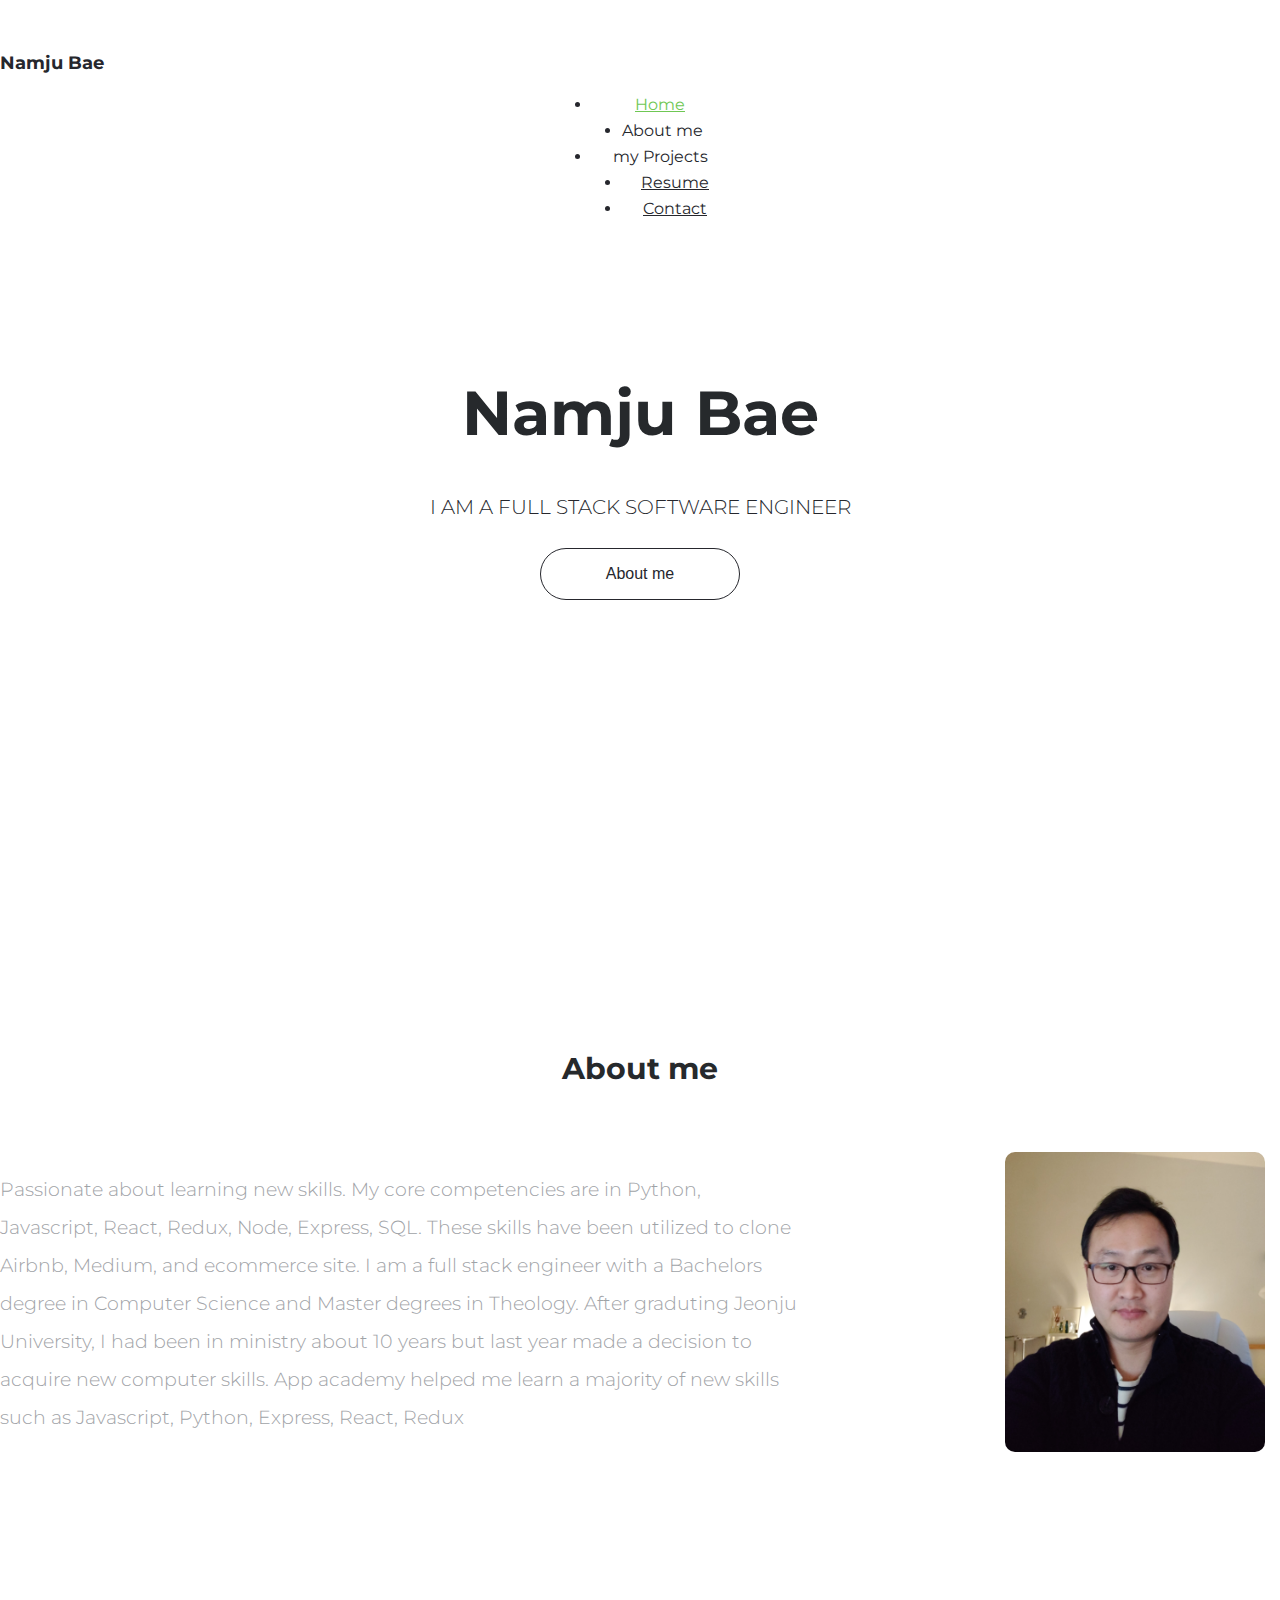
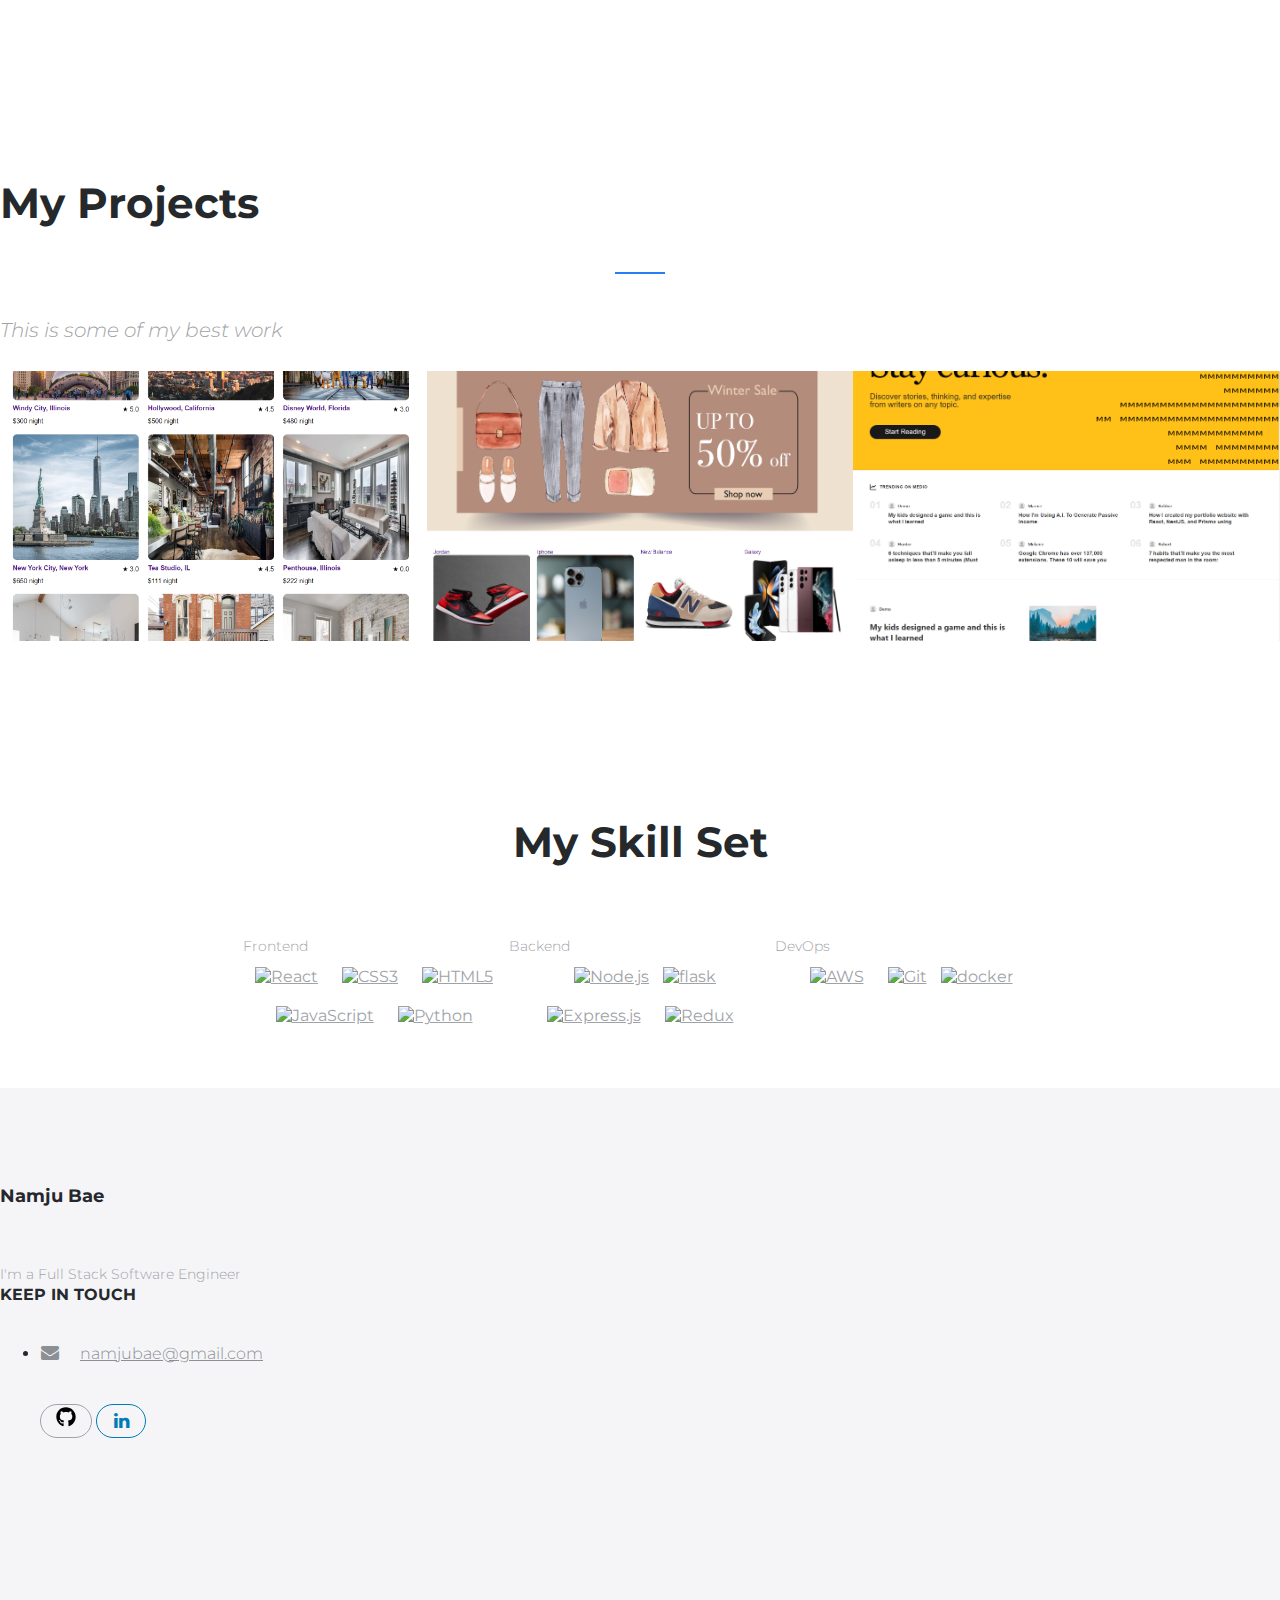
==== index.html @ 3ca014bb "saving" ====
<!DOCTYPE html>
<html lang="en">

<head>

    <!-- Basic Page Needs
    ================================================== -->
    <meta http-equiv="Content-Type" content="text/html; charset=utf-8">
    <meta http-equiv="X-UA-Compatible" content="IE=edge">

    <title>Namju Bae</title>

    <meta name="description" content="">
    <meta name="author" content="">
    <meta name="keywords" content="">

    <!-- Mobile Specific Metas
    ================================================== -->
    <meta name="viewport" content="width=device-width, minimum-scale=1.0, maximum-scale=1.0">
    <meta name="apple-mobile-web-app-capable" content="yes">

    <!-- Fonts -->
    <link href="https://fonts.googleapis.com/css?family=Montserrat:300,300i,400,600,700" rel="stylesheet">
    <link rel="stylesheet" href="http://cdnjs.cloudflare.com/ajax/libs/font-awesome/4.4.0/css/font-awesome.min.css">

    <!-- Favicon
    ================================================== -->
    <link rel="apple-touch-icon" sizes="180x180" href="assets/img/apple-touch-icon.png">
    <link rel="icon" type="image/png" sizes="16x16" href="assets/img/favicon.png">

    <!-- Stylesheets
    ================================================== -->
    <!-- Bootstrap core CSS -->
    <link href="assets/css/bootstrap.min.css" rel="stylesheet">

    <!-- Custom styles for this template -->
    <link href="assets/css/style.css" rel="stylesheet">
    <link href="assets/css/responsive.css" rel="stylesheet">

    <!-- HTML5 shim and Respond.js IE8 support of HTML5 elements and media queries -->
    <!--[if lt IE 9]>
    <script src="https://oss.maxcdn.com/libs/html5shiv/3.7.0/html5shiv.js"></script>
    <script src="https://oss.maxcdn.com/libs/respond.js/1.4.2/respond.min.js"></script>
    <![endif]-->

</head>

<body>

    <header id="masthead" class="site-header">
        <nav id="primary-navigation" class="site-navigation">
            <div class="container" id="homeTop">

                <div class="navbar-header">

                    <a class="site-title"><span>Namju Bae</span></a>

                </div><!-- /.navbar-header -->

                <div class="collapse navbar-collapse" id="agency-navbar-collapse">

                    <ul class="nav navbar-nav navbar-right" id="navbar">

                        <li class="active"><a href="index.html" data-toggle="dropdown">Home</a></li>


                        <li id="aboutMeTop"><a onclick="scrollFunction1()">About me</li>
                        <li > <a onclick="scrollFunction3()">my Projects</a></li>
                        <li><a target="_blank" href="assets/Namju Bae(Resume).pdf">Resume</a></li>
                        <li><a href="contact.html">Contact</a></li>
                    </ul>

                    </li>


                    </ul>

                </div>

            </div>
        </nav><!-- /.site-navigation -->
    </header><!-- /#mastheaed -->

    <div id="hero" class="hero overlay">
        <div class="hero-content">
            <div class="hero-text">
                <h1>Namju Bae</h1>
                <p>I AM A FULL STACK SOFTWARE ENGINEER</p>
                <button href="#" class="btn btn-border" onclick="scrollFunction1()">About me</button>
            </div><!-- /.hero-text -->
        </div><!-- /.hero-content -->
    </div><!-- /.hero -->

    <main id="main" class="site-main">

        <section class="site-section section-features">
            <div class="container" id="aboutMe">
                <div class="row">
                    <div  class="aboutMe">
                        <h2 align="center">About me</h2>
                    </div>
                    <div id="aboutMeWriting">
                        <p id="aboutMeIntro">Passionate about learning new skills. My core competencies are in Python, Javascript, React,
                            Redux, Node, Express, SQL. These skills have been utilized to clone Airbnb, Medium, and
                            ecommerce site.
                            I am a full stack engineer with a Bachelors degree in Computer Science and Master degrees in
                            Theology. After graduting Jeonju University, I had been in ministry about 10 years but last
                            year made a decision to acquire new computer skills. App academy helped me learn a majority
                            of new skills such as Javascript, Python, Express, React, Redux</p>

                        <img id="profileImg" src="assets/img/profile.jpg">
                    </div>
                    <div>
                    </div>
                    <!-- <div class="col-sm-7 hidden-xs">
                        <img src="assets/img/ipad-pro.png" alt="">
                    </div> -->
                </div>
            </div>
        </section>




        <section class="site-section section-portfolio">
            <div class="container" id="myProjects">
                <div class="text-center">
                    <h2 class="heading-separator latest">My Projects</h2>
                    <p class="subheading-text">This is some of my best work</p>
                </div>
                <div class="row" id="projectImg">
                    <div class="col-lg-3 col-md-4 col-xs-6">
                        <div class="portfolio-item">
                            <img src="assets/img/airbnb(main).png" class="img-res" alt="">
                            <h4 class="portfolio-item-title">Airbnb</h4>
                            <a href="portfolio-item.html"><i class="fa fa-arrow-right" aria-hidden="true"></i></a>
                        </div>
                    </div>
                    <div class="col-lg-3 col-md-4 col-xs-6">
                        <div class="portfolio-item">
                            <img src="assets/img/bae(main).png" class="img-res" alt="">
                            <h4 class="portfolio-item-title">Ecommerce</h4>
                            <a href="portfolio-item2.html"><i class="fa fa-arrow-right" aria-hidden="true"></i></a>
                        </div>
                    </div>
                    <div class="col-lg-3 col-md-4 col-xs-6">
                        <div class="portfolio-item">
                            <img src="assets/img/MEDIO.png" class="img-res" alt="">
                            <h4 class="portfolio-item-title">Medium</h4>
                            <a href="portfolio-item3.html"><i class="fa fa-arrow-right" aria-hidden="true"></i></a>
                        </div>
                    </div>

                </div>
            </div>
        </section>

        <section>
            <h2 align="center"> My Skill Set </h2>

            <table align="center" id="table">
                <tr>
                    <td valign="top" width="33%">



                        <p> Frontend </p>
                        <div align="center">
                            <a href="https://reactjs.org/" target="_blank"><img style="margin: 10px"
                                    src="https://profilinator.rishav.dev/skills-assets/react-original-wordmark.svg"
                                    alt="React" height="50" /></a>
                            <a href="https://www.w3schools.com/css/" target="_blank"><img style="margin: 10px"
                                    src="https://profilinator.rishav.dev/skills-assets/css3-original-wordmark.svg"
                                    alt="CSS3" height="50" /></a>
                            <a href="https://en.wikipedia.org/wiki/HTML5" target="_blank"><img style="margin: 10px"
                                    src="https://profilinator.rishav.dev/skills-assets/html5-original-wordmark.svg"
                                    alt="HTML5" height="50" /></a>
                            <a href="https://www.javascript.com/" target="_blank"><img style="margin: 10px"
                                    src="https://profilinator.rishav.dev/skills-assets/javascript-original.svg"
                                    alt="JavaScript" height="50" /></a>
                            <a href="https://www.python.org/" target="_blank"><img style="margin: 10px"
                                    src="https://profilinator.rishav.dev/skills-assets/python-original.svg" alt="Python"
                                    height="50" /></a>
                        </div>

                    </td>
                    <td valign="top" width="33%">



                        <p> Backend </p>
                        <div align="center">
                            <a href="https://nodejs.org/" target="_blank"><img style="margin: 10px"
                                    src="https://profilinator.rishav.dev/skills-assets/nodejs-original-wordmark.svg"
                                    alt="Node.js" height="50" /></a>
                            <a href="https://flask.palletsprojects.com/" target="_blank" rel="noreferrer"> <img
                                    src="https://www.vectorlogo.zone/logos/pocoo_flask/pocoo_flask-icon.svg" alt="flask"
                                    width="40" height="40" /> </a>
                            <a href="https://expressjs.com/" target="_blank"><img style="margin: 10px"
                                    src="https://profilinator.rishav.dev/skills-assets/express-original-wordmark.svg"
                                    alt="Express.js" height="50" /></a>
                            <a href="https://redux.js.org/" target="_blank"><img style="margin: 10px"
                                    src="https://profilinator.rishav.dev/skills-assets/redux-original.svg" alt="Redux"
                                    height="50" /></a>
                        </div>

                    </td>
                    <td valign="top" width="33%">



                        <p> DevOps </p>
                        <div align="center">
                            <a href="https://aws.amazon.com/" target="_blank"><img style="margin: 10px"
                                    src="https://profilinator.rishav.dev/skills-assets/amazonwebservices-original-wordmark.svg"
                                    alt="AWS" height="50" /></a>
                            <a href="https://github.com/" target="_blank"><img style="margin: 10px"
                                    src="https://profilinator.rishav.dev/skills-assets/git-scm-icon.svg" alt="Git"
                                    height="50" /></a>
                            <a href="https://www.docker.com/" target="_blank" rel="noreferrer"> <img
                                    src="https://raw.githubusercontent.com/devicons/devicon/master/icons/docker/docker-original-wordmark.svg"
                                    alt="docker" width="40" height="40" /> </a>
                        </div>

                    </td>
                </tr>
            </table>

        </section>

        <!-- <section class="site-section section-newsletter text-center">
            <div class="container">
                <h2>Subscribe our newsletters</h2>
                <form class="form-group newsletter-group">
                    <input type="email" class="form-control" placeholder="Your e-mail" required>
                    <button class="btn btn-green" type="button">Subscribe</button>
                </form>
            </div>
        </section> -->

    </main><!-- /#main -->

    <footer id="colophon" class="site-footer">
        <div class="container">
            <div class="row">
                <div class="col-md-3 col-sm-4 col-xs-6">
                    <a class="site-title"><span>Namju Bae</span></a>
                    <p>I'm a Full Stack Software Engineer</p>
                    <!-- <p>We measure our success by the results we drive for our clients.</p> -->
                </div>
                <div class="col-lg-offset-4 col-md-3 col-sm-4 col-md-offset-2 col-sm-offset-0 col-xs-6 ">
                    <h3>Keep in touch</h3>
                    <ul class="list-unstyled contact-links">
                        <li><i class="fa fa-envelope" aria-hidden="true"></i><a
                                href="mailto:namjubae@gmail.com">namjubae@gmail.com</a></li>
                        <div class="social-links">

                            <a class="github" href="#"><img class="github" src="assets/img/github.svg"></a>
                            <a target="_blank" class="linkedin-bg" href="www.linkedin.com/in/namju-bae"><i
                                    class="fa fa-linkedin"></i></a>
                        </div>
                        <!-- <li><i class="fa fa-phone" aria-hidden="true"></i><a href="tel:+37400800000">+374 (00) 80 00 00 </a></li>
                        <li><i class="fa fa-fax" aria-hidden="true"></i><a href="+37400900000">+374 (00) 90 00 00</a></li>
                        <li><i class="fa fa-map-marker" aria-hidden="true"></i><p>20 Leo, Armenia</p></li> -->
                    </ul>
                </div>
                <!-- <div class="clearfix visible-xs"></div>
                <div class="col-lg-2 col-md-3 col-sm-4 col-xs-6">
                    <h3>Featured links</h3>
                    <ul class="list-unstyled">
                        <li class="active"><a href="index.html">Home</a></li>
                        <li><a href="blog.html">Blog</a></li>
                        <li><a href="portfolio.html">Porfolio</a></li>
                        <li><a href="contact.html">Contact</a></li>
                    </ul>
                </div> -->
            </div>
        </div>
    </footer><!-- /#footer -->


    <!-- Bootstrap core JavaScript
    ================================================== -->
    <!-- Placed at the end of the document so the pages load faster -->
    <script src="https://ajax.googleapis.com/ajax/libs/jquery/3.1.1/jquery.min.js"></script>
    <script src="assets/js/bootstrap.min.js"></script>
    <script src="assets/js/bootstrap-select.min.js"></script>
    <script src="assets/js/jquery.slicknav.min.js"></script>
    <script src="assets/js/jquery.countTo.min.js"></script>
    <script src="assets/js/jquery.shuffle.min.js"></script>
    <script src="assets/js/script.js"></script>
    <script>
        function scrollFunction1() {
            let e = document.getElementById("aboutMe");
            e.scrollIntoView({
                block: 'start',
                behavior: 'smooth',
                inline: 'start'
            });
        }
        function scrollFunction2() {
            let e = document.getElementById("homeTop");
            // This ends the block to the window 
            // bottom and also aligns the view to the center 
            e.scrollIntoView({
                block: 'start',
                behavior: 'smooth',
                inline: 'start'
            });
        }

        function scrollFunction3() {
            let e = document.getElementById("myProjects");
            e.scrollIntoView({
                block: 'start',
                behavior: 'smooth',
                inline: 'start'
            });
        }
    </script>
    <script>
        window.onscroll = function () { myFunction() };

        // Get the navbar
        var navbar = document.getElementById("navbar");

        // Get the offset position of the navbar
        var sticky = navbar.offsetTop;

        // Add the sticky class to the navbar when you reach its scroll position. Remove "sticky" when you leave the scroll position
        function myFunction() {
            if (window.pageYOffset >= sticky) {
                navbar.classList.add("sticky")
            } else {
                navbar.classList.remove("sticky");
            }
        }    
    </script>
</body>

</html>
---- assets/css/style.css ----
/*
 * Theme Name: 
 * Theme URI: 
 * Author: Milan Savov, Nikola Kostov
 * Author URI/Mail: milan.savov@gmail.com, nikolakostov1991@gmail.com
 * Version: 1.0
 * */

 /* TABLE OF CONTENT 
*
* - CUSTOM RESETS
    - Buttons
    - Forms
* - LAYOUT
* - HEADER 
    - Site Logo
    - Navigation
* - HERO (BANNER)
* - HOMEPAGE SECTIONS
    - Features 
    - Services
    - Map Feature 
    - Portfolio
    - Newsletter 
* - FOOTER
* - PAGES
    - PORTFOLIO
    - PORTFOLIO ITEM
    - BLOG
    - BLOG POST
    - CONTACT
*
*/


/* CUSTOM RESETS
================================================== */
a {
    transition: all 0.25s ease-in-out;
    -moz-transition: all 0.25s ease-in-out;
    -webkit-transition: all 0.25s ease-in-out;
    -o-transition: all 0.25s ease-in-out;
    -ms-transition: all 0.25s ease-in-out;
    cursor: pointer;
    color: #9fa3a7;
}

a:focus,
a:hover {
    color: #6fc754;
    outline: 0 none;
    text-decoration: none;
}

p {
    margin-bottom: 0;
    font-size: 14px;
    font-weight: 300;
    color: #9fa3a7;
    line-height: 22px;
}

h1 {
    font-size: 62px;
}

h2 {
    font-size: 42px;
}

h1,h2,h3,h4,h5 {
    color: #26292c;
}

p + p {
    margin-top: 40px;
}

/* Buttons */
.btn {
    line-height: 50px;
    min-width: 200px;
    font-size: 16px;
    font-weight: 300;
    border: 0;
    border-radius: 50px;
    color: #26272d;
    background-color: #fff;
    padding: 0;
    transition: color 0.25s ease-in-out, background-color 0.25s ease-in-out;
    -moz-transition: color 0.25s ease-in-out, background-color 0.25s ease-in-out;
    -webkit-transition: color 0.25s ease-in-out, background-color 0.25s ease-in-out;
    -o-transition: color 0.25s ease-in-out, background-color 0.25s ease-in-out;
    -ms-transition: color 0.25s ease-in-out, background-color 0.25s ease-in-out;
}

.btn-border {
    border: 1px solid #26272d;
}

.btn-fill {
    background-color: #267df4;
    color: #fff;
}

.btn-gray {
    background-color: #f5f5f8;
    color: #26272d;
}

.btn-green {
    background-color: #6fc754;
    color: #fff;  
}

.btn:hover,
button.btn:hover,
.btn:focus,
button.btn:focus {
    background-color: #26272d;
    color: #fff;
}

.btn-gray:hover,
.btn-gray:focus {
    background-color: #6fc754;
    color: #fff;    
}

/* 
 * Forms 
 */
/* Input fields */
.form-group {
    position: relative;
    margin: 0 auto;
    width: 100%;
}

.form-control {
    border-radius: 25px;
    height: 50px;
    padding: 15px 20px;
    border-color: #f5f5f8;
}

.form-control + .form-control {
    margin-top: 10px;
}

.form-control:focus {
    background-color: #f5f5f8;
    border-color: #f5f5f8;
    box-shadow: none;
    outline: none;
}

.form-group .btn {
    position: absolute;
    top: 5px;
    right: 5px;
    line-height: 40px;
    min-width: 60px;
    font-size: 16px;
    border-radius: 25px;
}

.form-control-comment {
    height: 100px;
    resize: none;
}

.search-form .form-group .form-control {
    padding-right: 80px;
}

/* ELEMENTS
================================================== */
/* Checkbox fields */
input[type=checkbox],
input[type=radio] {
    position: absolute;
    visibility: hidden;
    height: auto;
    margin-top: 0;
}

.checkbox {
    margin: 0;
} 

.checkbox + .checkbox,
.radio-btn + .radio-btn {
    margin-top: 15px;
}

.checkbox [type="checkbox"]:not(:checked) + label,
.checkbox [type="checkbox"]:checked + label {
    position: relative;
    padding-left: 30px;
    cursor: pointer;
}

.checkbox [type="checkbox"]:not(:checked) + label:before,
.checkbox [type="checkbox"]:checked + label:before {
    content: '';
    position: absolute;
    left:0; 
    width: 20px; 
    height: 20px;
    background-color: #fff;
    border: 1px solid #f5f5f8;
    border-radius: 3px;
    box-shadow: none;
    transition: border-color .2s;
    -webkit-transition: border-color .2s;
    -ms-transition: border-color .2s;
    -o-transition: border-color .2s;
    -ms-transition: border-color .2s;
}

.checkbox [type="checkbox"]:not(:checked) + label:after,
.checkbox [type="checkbox"]:checked + label:after {
    content: '\f00c';
    font-family: 'FontAwesome';
    position: absolute;
    top: 50%;
    left: 0;
    text-align: center;
    font-size: 15px;
    height: 20px;
    width: 20px;
    border-radius: 3px;
    color: #fff;
    background-color: #6fc754;
    transform: translateY(-50%);
    -webkit-transform: translateY(-50%);
    -ms-transform: translateY(-50%);
    -o-transform: translateY(-50%);
    -ms-transform: translateY(-50%);
      transition: opacity .2s;
    -webkit-transition: opacity .2s;
    -ms-transition: opacity .2s;
    -o-transition: opacity .2s;
    -ms-transition: opacity .2s;
}

.checkbox [type="checkbox"]:not(:checked) + label:after {
    opacity: 0;
}

.checkbox [type="checkbox"]:checked + label:after {
    opacity: 1;
}

.checkbox [type="checkbox"]:disabled:not(:checked) + label:before,
.checkbox [type="checkbox"]:disabled:checked + label:before {
    box-shadow: none;
    border-color: #bbb;
    background-color: #ddd;
}

.checkbox [type="checkbox"]:disabled:checked + label:after {
    color: #999;
}
.checkbox [type="checkbox"]:disabled + label {
    color: #aaa;
}

.checkbox [type="checkbox"]:checked:focus + label:before,
.checkbox [type="checkbox"]:not(:checked):focus + label:before {
    border: 1px dotted #6fc754;
}

.checkbox [type="checkbox"]:not(:checked) + label:hover:before,
.checkbox [type="checkbox"]:checked + label:hover:before {
    border: 1px solid #6fc754;
}

/* Radiobutton fields */
.radio-btn label {
    font-weight: 400;
}

.radio-btn [type="radio"]:not(:checked) + label,
.radio-btn [type="radio"]:checked + label {
    position: relative;
    padding-left: 30px;
    cursor: pointer;
    margin-bottom: 0;
}

.radio-btn [type="radio"]:not(:checked) + label:before,
.radio-btn [type="radio"]:checked + label:before {
    content: '';
    position: absolute;
    left:0; 
    top: 50%;
    width: 20px;
    height: 20px;
    background-color: #fff;
    border: 1px solid #f5f5f8;
    border-radius: 50px;
    box-shadow: none;
    transform: translateY(-50%);
    -webkit-transform: translateY(-50%);
    -ms-transform: translateY(-50%);
    -o-transform: translateY(-50%);
    -ms-transform: translateY(-50%);
    transition: border-color .2s;
    -webkit-transition: border-color .2s;
    -ms-transition: border-color .2s;
    -o-transition: border-color .2s;
    -ms-transition: border-color .2s;
}

.radio-btn [type="radio"]:not(:checked) + label:after,
.radio-btn [type="radio"]:checked + label:after {
    content: '';
    position: absolute;
    width: 12px;
    height: 12px;
    top: 50%;
    left: 4px;
    background-color: #6fc754;
    border-radius: 50px;
    transform: translateY(-50%);
    -webkit-transform: translateY(-50%);
    -ms-transform: translateY(-50%);
    -o-transform: translateY(-50%);
    -ms-transform: translateY(-50%);
    transition: opacity .2s;
    -webkit-transition: opacity .2s;
    -ms-transition: opacity .2s;
    -o-transition: opacity .2s;
    -ms-transition: opacity .2s;
}

.radio-btn [type="radio"]:not(:checked) + label:after {
    opacity: 0;
}
.radio-btn [type="radio"]:checked + label:after {
    opacity: 1;
}

.radio-btn [type="radio"]:disabled:not(:checked) + label:before,
.radio-btn [type="radio"]:disabled:checked + label:before {
    box-shadow: none;
    border-color: #bbb;
    background-color: #ddd;
}

.radio-btn [type="radio"]:disabled:checked + label:after {
    color: #999;
}

.radio-btn [type="radio"]:disabled + label {
    color: #aaa;
}

.radio-btn [type="radio"]:checked:focus + label:before,
.radio-btn [type="radio"]:not(:checked):focus + label:before {
    border: 1px dotted #6fc754;
}

.radio-btn [type="radio"]:checked + label:hover:before,
.radio-btn [type="radio"]:not(:checked) + label:hover:before {
    border: 1px solid #6fc754;
}

/* Selectpicker */
select {
    position: absolute !important;
    bottom: 0;
    left: 50%;
    display: block !important;
    width: .5px !important;
    height: 100% !important;
    padding: 0 !important;
    opacity: 0 !important;
    border: none;
}

.bootstrap-select .btn {
    border: 1px solid #26272d;
    border-radius: 10px;
}

.bootstrap-select span.pull-left {
    padding-left: 10px;
}

.bootstrap-select.btn-group .dropdown-menu.inner {
    position: static; *
    float: none;
    border: 0;
    padding: 0;
    margin: 0;
    border-radius: 0;
    -webkit-box-shadow: none;
    box-shadow: none;
}

.bootstrap-select.open .dropdown-menu {
    display: block;
    border: 1px solid #26272d; 
    border-radius: 10px;
}

.bootstrap-select.btn-group .dropdown-menu {
    padding: 5px 0;
    min-width: 100%;
    overflow: hidden;
    -webkit-box-sizing: border-box;
    -moz-box-sizing: border-box;
    box-sizing: border-box;
    z-index: 9999;
}

.bootstrap-select .dropdown-menu {
    display: none;
    visibility: visible;
    opacity: 1;
    padding: 0;
}

.bootstrap-select .bs-caret {
    float: right;
    padding-right: 10px;
}

.bootstrap-select .bs-caret .caret {
    border-top: 6px dashed;
    border-top: 6px solid\9;
    border-right: 6px solid transparent;
    border-left: 6px solid transparent;   
}

.bootstrap-select .selected {
    color: #6fc754;
}

.bootstrap-select .check-mark {
    display: none;
}

/*  Tabs  */
.tab-style {
    border-bottom: none;
}

.tab-style + .tab-content {
    padding: 15px;
    border: 1px solid #26272d;
    border-bottom-left-radius: 10px;
    border-bottom-right-radius: 10px;
    border-top-right-radius: 10px;
}

.nav-tabs.tab-style > li.active > a,
.nav-tabs.tab-style > li > a:hover {
    border: 1px solid #6fc754;
    background-color: #6fc754;
    color: #fff;
}

.nav-tabs.tab-style > li > a {
    position: relative;
    color: #26272d;
    margin-right: 0;
    border: 1px solid #26272d;
    border-top-left-radius: 10px;
    border-top-right-radius: 10px;
}

.nav-tabs.tab-style > li + li {
    margin-left: 10px;
}

/* Accordion */
.accordion.panel-group {
    margin-bottom: 0;
}

.accordion.panel-group .panel + .panel {
    margin-top: 0;
}

.accordion .panel {
    border: 0;
    box-shadow: none;
    border: 1px solid #26272d;
    border-bottom: 0;
    border-radius: 0;
}

.accordion .panel:first-child,
.accordion .panel:first-child .panel-heading a {
    border-top-right-radius:10px;
    border-top-left-radius:10px;
}

.accordion .panel:last-child {
    border-bottom-right-radius:10px;
    border-bottom-left-radius:10px;
    border-bottom: 1px solid #26272d;
}

.accordion .panel:last-child .panel-heading a.collapsed {
    border-bottom-right-radius:10px;
    border-bottom-left-radius:10px;
}

.accordion .collapsed {
    height: auto;
}

.accordion .panel-heading {
    background-color: transparent;
    padding: 0;
}

.accordion .panel-heading a {
    display: inline-block;
    position: relative;
    width: 100%;
    padding: 10px 40px 10px 15px;
}

.accordion .panel-heading a.collapsed {
    background-color: transparent;
    color: #26272d;
}

.accordion .panel-heading a.collapsed:hover,
.accordion.accordion-gray .panel-heading a.collapsed:hover,
.accordion .panel-heading a {
    background-color: #6fc754;   
    color: #fff; 
}

.accordion .panel-heading a.collapsed::after {
    content: "\f107";
}

.accordion .panel-heading a::after {
    font-family: "FontAwesome";
    content: "\f106";
    position: absolute;
    top: 50%;
    right: 15px;
    transform: translateY(-50%);
    -moz-transform: translateY(-50%);
    -o-transform: translateY(-50%);
    -ms-transform: translateY(-50%);
    -webkit-transform: translateY(-50%);
}

.panel-group .panel-heading+.panel-collapse>.list-group, 
.panel-group .panel-heading+.panel-collapse>.panel-body {
    border: none;
}

/* Pagination */
.pagination {
  margin: 0;
  vertical-align: middle;
}

.pagination > li > a {
  border: none;
  color: #292a2c;
  background-color: #f5f5f8;
  padding: 10px 15px;
  border-radius: 10px;
  font-size: 12px;
}

.pagination > li + li > a {
  margin-left: 5px;
}

.pagination > li.active > a,
.pagination > li > a:hover,
.pagination > li.active > a:hover {
  background-color: #6fc754;
  color: #fff;
}

.pagination > li:first-child > a {
  border-top-left-radius: 10px;
  border-bottom-left-radius: 10px;
}

.pagination > li:last-child > a {
  border-top-right-radius: 10px;
  border-bottom-right-radius: 10px;
}

.pagination > li.more > a {
  margin-left: 0;
  padding: 10px 5px;
  pointer-events: none;
  background-color: transparent;
}

.pagination > li.more + li > a {
  margin-left: 0;
}

/* LAYOUT
================================================== */
html, body {
    width: 100%;
    height: 100%;
    margin: 0;
    padding: 0;
    font-family: 'Montserrat', sans-serif;
    color: #26272d;
}

.img-res {
    display: block;
    width: 100vw;
    height: 100vh;
    max-width: 100%;
    max-height: 100%;
    object-fit: cover;
}

/* Background colors */
.gray-bg {
  background-color: #f5f5f8;
}

/* Margin and padding resets */
.mb-10 {margin-bottom: 10px;}
.mt-20 {margin-top: 20px;}
.mt-50 {margin-top: 50px;}

/* HEADER
================================================== */
.site-header {
    position: absolute;
    padding: 50px 0 0;
    background-color: transparent;
    width: 100%;
    z-index: 3;
}

/* Site-logo */
.site-title {
    font-size: 18px;
    line-height: 26px;
    color: #26272d;
}

.site-title:hover {
    color: #26272d;   
}

.site-title span {
    font-weight: 700;
}

.site-title a:hover {
    color: #fff;
}

/* Navigation */
.navbar-collapse {
    text-align: center;
}

.navbar-nav {
    float: none;
    display: inline-block;
}

.navbar-nav > li > a, 
.slicknav_nav > li > a {
    padding: 0;
    font-size: 16px;
    position: relative;
    color: #26272d;
    line-height: 26px;
}

.site-header-white .navbar-nav > li > a,
.site-header-white .site-title {
    color: #fff;
}

.navbar-nav > li > a i {
    margin-left: 5px;
}

.navbar-nav > li + li {
    margin-left: 30px;
}

.nav .open > a, 
.nav .open > a:focus, 
.nav .open > a:hover,
.navbar-nav > li > a:hover,
.navbar-nav > li > a:focus,
.navbar-nav > li.active > a,
.navbar-collapse li a:hover,
.dropdown.open > a, 
.site-header-white .dropdown.open > a,
.dropdown-menu a:hover, 
.dropdown:hover > a, 
.dropdown-menu>li>a:focus,
.dropdown-menu li a:hover,
.slicknav_nav > li.active a,
.slicknav_open .slicknav_arrow,
.slicknav_nav > li a:hover {
    background-color: transparent;
    color: #6fc754;
}

.navbar-toggle {
    border-color: #fff;
    margin: 0 15px 0 0;
    position: relative;
    top: -1px;
}

.navbar-toggle:hover,
.navbar-toggle[aria-expanded=true] {
    background-color: #fff;
    border-color: #000;
    cursor: pointer;
}

.navbar-toggle:hover .icon-bar,
.navbar-toggle[aria-expanded=true] .icon-bar {
    background-color: #000;
}

.navbar-toggle  .icon-bar {
    background-color: #fff;
}

.navbar-nav .dropdown-menu {
    display: block;
    opacity: 0;
    visibility: hidden;
    border-radius: 0;
    min-width: 130px;
    border: 0;
    border-top: 5px solid #6fc754;
    top: 140%;
    transition: all 0.4s;
    -moz-transition: all 0.4s;
    -webkit-transition: all 0.4s;
    -o-transition: all 0.4s;
    -ms-transition: all 0.4s;
}

.navbar-nav li a:hover + .dropdown-menu,
.navbar-nav .dropdown-menu:hover {
    opacity: 1;
    visibility: visible;
    top: 100%;
    transition-delay: 0s;
}

.dropdown-menu li a {
    padding: 5px 15px;
    position: relative;
    left: 0;
}

.dropdown-menu li a:hover {
    left: 15px;
}

/* HERO
================================================== */
.hero { 
    background: url(../img/hero.jpg) no-repeat center / cover; 
    height: 100%;
    width: 100%;
    display: table;
    position: relative;
}

.overlay:before {
  content: '';
  background-color: rgba(255,255,255,0.5);
  height: 100%;
  width: 100%;
  position: absolute;
  top: 0;
  left: 0;
  z-index: 0;
}

.hero-content {
    display: table-cell;
    vertical-align: middle;
    padding-top: 75px;
}

.hero-text {
    max-width: 890px;
    width: 100%;
    margin: 0 auto;
    padding: 0 15px;
    text-align: center;
}

.hero-text h1 {
    position: relative;
    margin: 0;
}

.hero-text p {
    position: relative;
    margin: 45px 0 30px;
    font-size: 20px;
    color: #26272d;
}

.hero-text .btn {
    position: relative;
    background-color: transparent;
}

.hero-text .btn:hover {
    background-color: #26272d;
    color: #fff;
}

.hero .breadcrumb {
    padding-top: 60px;
    margin-bottom: 0;
}

.hero .breadcrumb:before {
    content: '';
    display: block;
    position: absolute;
    left: 50%;
    bottom: 45px;
    height: 12px;
    width: 80px;
    border-top: 5px solid #fff;
    border-bottom: 3px solid #fff;
    transform: translateX(-50%);
    -moz-transform: translateX(-50%);
    -webkit-transform: translateX(-50%);
    -o-transform: translateX(-50%);
    -ms-transform: translateX(-50%);
}

.subpage-hero {
    height: 400px;
}

.subpage-hero.overlay:before {
    background-color: rgba(38,39,45,0.5);
}

.subpage-hero .hero-content,
.subpage-hero .hero-content h1,
.subpage-hero a  {
    color: #fff;
}

.subpage-hero a:hover {
    color: #6fc754;
}

.portfolio-hero {
    background: url(../img/portfolio-hero.jpg) no-repeat center / cover;     
}

.blog-hero {
    background: url(../img/blog-hero.jpg) no-repeat center / cover;     
}

.contact-hero {
    background: url(../img/contact-hero.jpg) no-repeat center / cover;     
}

/* SITEMAIN
================================================== */
/* site-section */
.site-section {
   padding: 100px 0 140px;
}

.subheading-text {
    font-size: 20px;
    font-style: italic;
}

.heading-separator {
    position: relative;
    margin: 0;
    padding-bottom: 70px;
}

.heading-separator:after {
    content: "";
    position: absolute;
    bottom: 25px;
    left: 0;
    right: 0;
    height: 2px;
    width: 50px;
    margin: 0 auto;
    background-color: #267df4;
}

/* Section: Features */
.section-features h2 {
    padding-bottom: 40px;
    font-size: 30px;
}

.section-features img {
    position: absolute;
    right: 15px;
    height: 380px;
}

/* Section: Services */
.section-services .subheading-text {
    margin-bottom: 90px;
}

.section-services .col-md-3:nth-child(n+5) .service {
    margin-top: 60px;
}

.service {
    min-height: 250px;
}

.service-title {
    margin: 35px 0 25px;
    font-size: 13px;
    text-transform: uppercase;
}

.service-info {
    font-size: 13px; 
}

/* Section: Map Feature */
.section-map-feature {
    padding-top: 250px;
    background: #071021 url(../img/map.png) no-repeat top center / cover; 
}

.section-map-feature h2 {
    padding-bottom: 30px;
    margin: 0;
}

.section-map-feature h2,
.section-map-feature p {
    color: #fff;
}

.section-map-feature .btn {
    margin: 80px 0 215px;
}

.counter {
    margin-bottom: 30px;
    font-size: 40px;
    font-weight: 300;
    line-height: 1;
}

.counter-item h3 {
    margin: 0;
    font-size: 16px;
    color: #0960d7;
}

/* Section: Portfolio */
.portfolio-item {
    margin-top: 30px;
}

.portfolio-item {
    height: 270px;
    position: relative;
}

.portfolio-item:before {
    content: "";
    position: absolute;
    left: 0;
    top: 0;
    right: 100%;
    bottom: 0;
    background-color: #f5f5f8;
    transition: right 0.25s ease-in-out;
    -moz-transition: right 0.25s ease-in-out;
    -webkit-transition: right 0.25s ease-in-out;
    -o-transition: right 0.25s ease-in-out;
    -ms-transition: right 0.25s ease-in-out;
}

.portfolio-item:hover:before {
    right: 25%;
}

.portfolio-item-title,
.portfolio-item a {
    position: absolute;
    left: 0px;
    margin: 0;
    font-size: 16px;
    opacity: 0;
}

.portfolio-item-title {
    width: 150px; 
    top: 15px;  
    transition: left 0.25s ease-in-out, opacity 0.25s ease-in-out;
    -moz-transition: left 0.25s ease-in-out, opacity 0.25s ease-in-out;
    -webkit-transition: left 0.25s ease-in-out, opacity 0.25s ease-in-out;
    -o-transition: left 0.25s ease-in-out, opacity 0.25s ease-in-out;
    -ms-transition: left 0.25s ease-in-out, opacity 0.25s ease-in-out;
}

.portfolio-item:hover .portfolio-item-title {
    left: 15px;
    opacity: 1;
}

.portfolio-item a {
    bottom: 15px;
    color: #26272d;
    padding: 5px 12px;
    border: 1px solid #26272d;
    border-radius: 50px;
}

.portfolio-item:hover a {
    left: 55%;
    opacity: 1;
}

.portfolio-item a:hover {
    background-color: #26272d;
    color: #fff;
}

.portfolio-item a i {
    width: 16px;
    text-align: center;
}

/* Section: Newsletter */
.section-newsletter h2 {
    padding-bottom: 30px;
    margin: 0;
}

.newsletter-group {
    max-width: 550px;
}

.newsletter-group .form-control {
    padding-right: 125px;
}

.newsletter-group .btn {
    min-width: 120px;
}

/* FOOTER
================================================== */
.site-footer {
    background-color: #f5f5f8;
    padding-top: 95px;
}

.site-footer .site-title {
    display: inline-block;
    margin-bottom: 40px;
}

.site-footer h3 {
    font-size: 16px;
    text-transform: uppercase;
    margin:0 0 40px;
}

.site-footer > .container {
    padding-bottom: 170px;
}

.site-footer .list-unstyled li + li {
    margin-top: 20px;
}

.contact-links li {
    position: relative;
}

.contact-links li i {
    position: absolute;
    top: 50%;
    width: 20px;
    text-align: center;
    font-size: 18px;
    color: #8c8f94;
    transform: translateY(-50%);
    -moz-transform: translateY(-50%);
    -webkit-transform: translateY(-50%);
    -o-transform: translateY(-50%);
    -ms-transform: translateY(-50%);
}

.contact-links li a,
.contact-links li p {
    margin-left: 40px;
}

.list-unstyled {
    margin-bottom: 0;
}

.list-unstyled li a,
.list-unstyled li p {
    font-size: 16px;
    color: #8c8f94;
    font-weight: 300;
}

.list-unstyled li a:hover,
.list-unstyled li.active a {
    color: #6fc754;
}

/* Copyright */
.copyright {
    padding: 30px 0;
    border-top: 1px solid rgba(38, 41, 44, 0.05);
}

.social-links a {
    line-height: 36px;
    padding: 5px 15px;
    font-size: 18px;
    border: 1px solid;
    border-radius: 50px;
}

.social-links a:hover {
    color: #fff;
}

.social-links a i {
    width: 18px;
    text-align: center;
}

a.twitter-bg {
    color: #55acee;
    border-color: #55acee; 
}

a.twitter-bg:hover {
    background-color: #55acee;
}

a.facebook-bg {
  color: #3b5998;
  border-color: #3b5998;
}
.github{
    width:20px;
    height: 20px;
    border-color:black;
}

a.facebook-bg:hover{
  background-color: #3b5998;
}

a.pinterest {
  color: #dd4b39;
  border-color: #dd4b39;
} 

a.pinterest:hover{
  background-color: #dd4b39;
} 

a.linkedin-bg {
  color: #007bb5;
  border-color: #007bb5;
}

a.linkedin-bg:hover {
  background-color: #007bb5;
}

.copyright .text-right {
    padding: 4px 0;
}

.copyright p {
    font-size: 9px;
    font-weight: 400;
    text-transform: uppercase;
    color: #26272d;
}

.copyright p + p {
    margin-top: 2px;
}

/* PAGES
================================================== */
.subpage-site-section {
    padding: 60px 0;
}

.breadcrumb {
    background-color: transparent;
    position: relative;
}

.breadcrumb .active {
    color: #fff;
}

/* 
 * Portfolio
 */
.portfolio-sorting li:nth-child(-n+3){
    margin-bottom: 5px;
}

.portfolio-sorting li a {
    line-height: 40px;
    min-width: 120px;
    font-size: 16px;
}

.portfolio-sorting li .active {
    background-color: #6fc754;
    color: #fff;  
    box-shadow: none;   
}

#grid {
    margin-top: 25px;
}

#grid .col-md-4 {
    display: none;
}

#loadMore {
    margin-top: 30px;
}

#loadMore.disabled {
    background-color: #eee;
    color: #000;
    opacity: 0.3;
}

/* 
 * Portfolio-item
 */
.project-img {
    height: 400px;
    width:400px;
}

.project-img + .project-img  {
    margin-top: 20px;
}

.project-info h5 {
    font-size: 18px;
    text-transform: uppercase;
    margin: 0;
}

.project-description,
.project-date-category {
    margin: 30px 0 0;
}

.project-date-category p + p {
    margin-top: 10px;
}

.project-date-category p span {
    font-size: 14px;
    text-transform: uppercase; 
    color: #26272d;
    font-weight: 400;
}

.project-info .btn {
    margin-top: 25px;
    line-height: 40px;
    min-width: 120px;
}

.project-info .social-links {
    margin-top: 25px;
}

.section-related-projects {
    padding-top: 0;
}

/* 
 * Blog
 */
.blog-post + .blog-post {
    margin-top: 60px;
}

.blog-post img {
    height: 480px;
}

.post-content,
.post-content .text-right,
.post-meta {
    margin-top: 25px;
}

.blog-post .post-title {
    padding: 0;
    margin: 0;
    font-size: 18px;
    font-weight: 600;
    text-transform: uppercase;
}

.post-content p {
    margin: 25px 0 0;
}

.post-content .post-title a {
    color: #26292c;
}

.post-content a {
    color: #8c8f94;   
}

.post-content .read-more {
    position: relative;
    padding-right: 30px;
    text-transform: uppercase;
}

.post-content .read-more:after {
    content: '';
    display: block;
    background-color: #8c8f94;  
    width: 20px;
    height: 2px;
    position: absolute;
    right: 0;
    top: 8px;
    transition: background-color 0.25s ease-in-out;
    -moz-transition: background-color 0.25s ease-in-out;
    -webkit-transition: background-color 0.25s ease-in-out;
    -o-transition: background-color 0.25s ease-in-out;
    -ms-transition: background-color 0.25s ease-in-out;
}

.post-content .read-more:hover:after {
    background-color: #6fc754; 
}

.blog-post a:hover + .post-content .post-title a,
.post-content a:hover {
    color: #6fc754;
}

.post-meta {
    padding: 5px 0;
}

.post-meta span {
    padding: 6px 0;
}

.post-meta span + span {
    margin-left: 40px;
}

.post-meta span a {
    position: relative;
    padding: 6px 0 6px 40px;
}

.post-meta i,
.post-author img {
    position: absolute;
    left: 0;
    top: 0;
}

.post-author img {
    height: 30px;
    width: 30px;
}

.post-meta i {
    font-size: 30px;
}

.post-category i {
    top: 1px;
}

.section-blog .ui-pagination {
    margin-top: 60px;
}

/* 
 * Blog post
 */
/* Post Comments */
.post-comments {
    margin-top: 40px;
}

.post-comments h3,
.respond h3 {
    font-size: 16px;
    margin: 30px 0 15px;
    text-transform: uppercase;
}

.post-comment {
    padding-left: 70px;
    position: relative;
}

.post-comment + .post-comment,
.replied + .post-comment {
    margin-top: 30px;
}

.replied {
    margin: 20px 0 0 70px;
    padding-top: 20px;
    border-top: 1px solid rgba(38,41,44, 0.05)
}

.post-comment img {
    width: 70px;
    height: 70px;
    position: absolute;
    left: 0;
    top: 0;
}

.post-comment-content-details {
    background-color: #f5f5f8;
    padding: 10px 0 10px 20px;
}

.post-comment-content-details p {
    display: inline-block;
    color: #8c8f94;
}

.post-comment-content-details p + p {
    margin: 0 0 0 20px;
}

.post-comment-date i {
    margin-right: 5px;
    line-height: 18px;
}

.comment {
    padding: 15px 0 0 20px;
}

.comment + .comment {
    margin-top: 0px;
}

.comment-reply {
    margin-top: 5px;
}

/* Respond */
.respond .form-control + .btn {
    margin-top: 10px;
}

/* Sidebar */
.sidebar {
    padding-left: 30px;
}

.widget + .widget {
    margin-top: 60px;
}

.widget-title {
    font-size: 18px;
    margin: 0 0 30px;
    text-transform: uppercase;
    letter-spacing: 1px;   
}

.widget .list-unstyled a:hover {
    padding-left: 15px;
}

.widget .list-unstyled li + li {
    margin-top: 20px;
}

.widget-categories li a span {
    float: right;
}

.widget-tags .list-unstyled li + li {
    margin-top: 10px;
    padding-top: 10px;
    border-top: 1px solid rgba(38,41,44,0.05)
}

/* 
 * Contact
 */
/* Section: Contact-us */
.section-contact-us h2 {
    font-size: 18px;
    text-transform: uppercase;
    padding-bottom: 50px;
    letter-spacing: 1px;
}

.section-contact-us .form-group label,
.contact-info h3 {
    margin: 0 0 10px 20px;
    color: #26292c;
    font-size: 16px;
    font-weight: 300; 
}

.section-contact-us textarea {
    height: 130px;
}

.section-contact-us .btn {
    margin-top: 35px;
}

.contact-info {
    padding-left: 30px;
}

.contact-info h3 {
    margin-left: 0;
    color: #8c8f94;
}

.contact-info .list-unstyled li {
    font-size: 14px;
    font-weight: 300;
    color: #8c8f94;
}

.contact-info .list-unstyled + h3,
.contact-info a + h3 {
    margin-top: 30px;
}

.section-contact-us .row + .form-group,
.section-contact-us .form-group + .form-group {
    margin-top: 25px;
}

/* Section: map */
.section-map {
  height: 500px;
  width: 100%
}

.content {
    padding: 16px;
  }

.sticky {
    position: fixed;
    top: 0;
    width: 100%;
}

.sticky + .content {
    padding-top: 60px;
} 

.latest{
    margin-top:100px;
}


#projectImg{
    display: flex;
    align-content: center;
    justify-content: center;
}

.social-links{
    margin-top:40px;
}

#table{
    /* border: 1px solid black; */
    width: 800px;
    margin-bottom: 50px;
    margin-top:50px;
}

#aboutMeWriting{
    width:800px;
    display: flex;
    
}
#aboutMeIntro{
    font-size:19px;
    line-height:2;
}

#profileImg{
    width:260px;
    height: 300px;
    border-radius: 10px;
}

#socialMedia{
    margin-top:20px;
    margin-right:60px;
}
#contactInfo{
    margin-right:40px;
}
#contactEmail{
    margin-bottom: 30px;
}

#aboutMeTop{
    margin-right:25px;
}
.aboutMe{
    margin-top:50px;
}
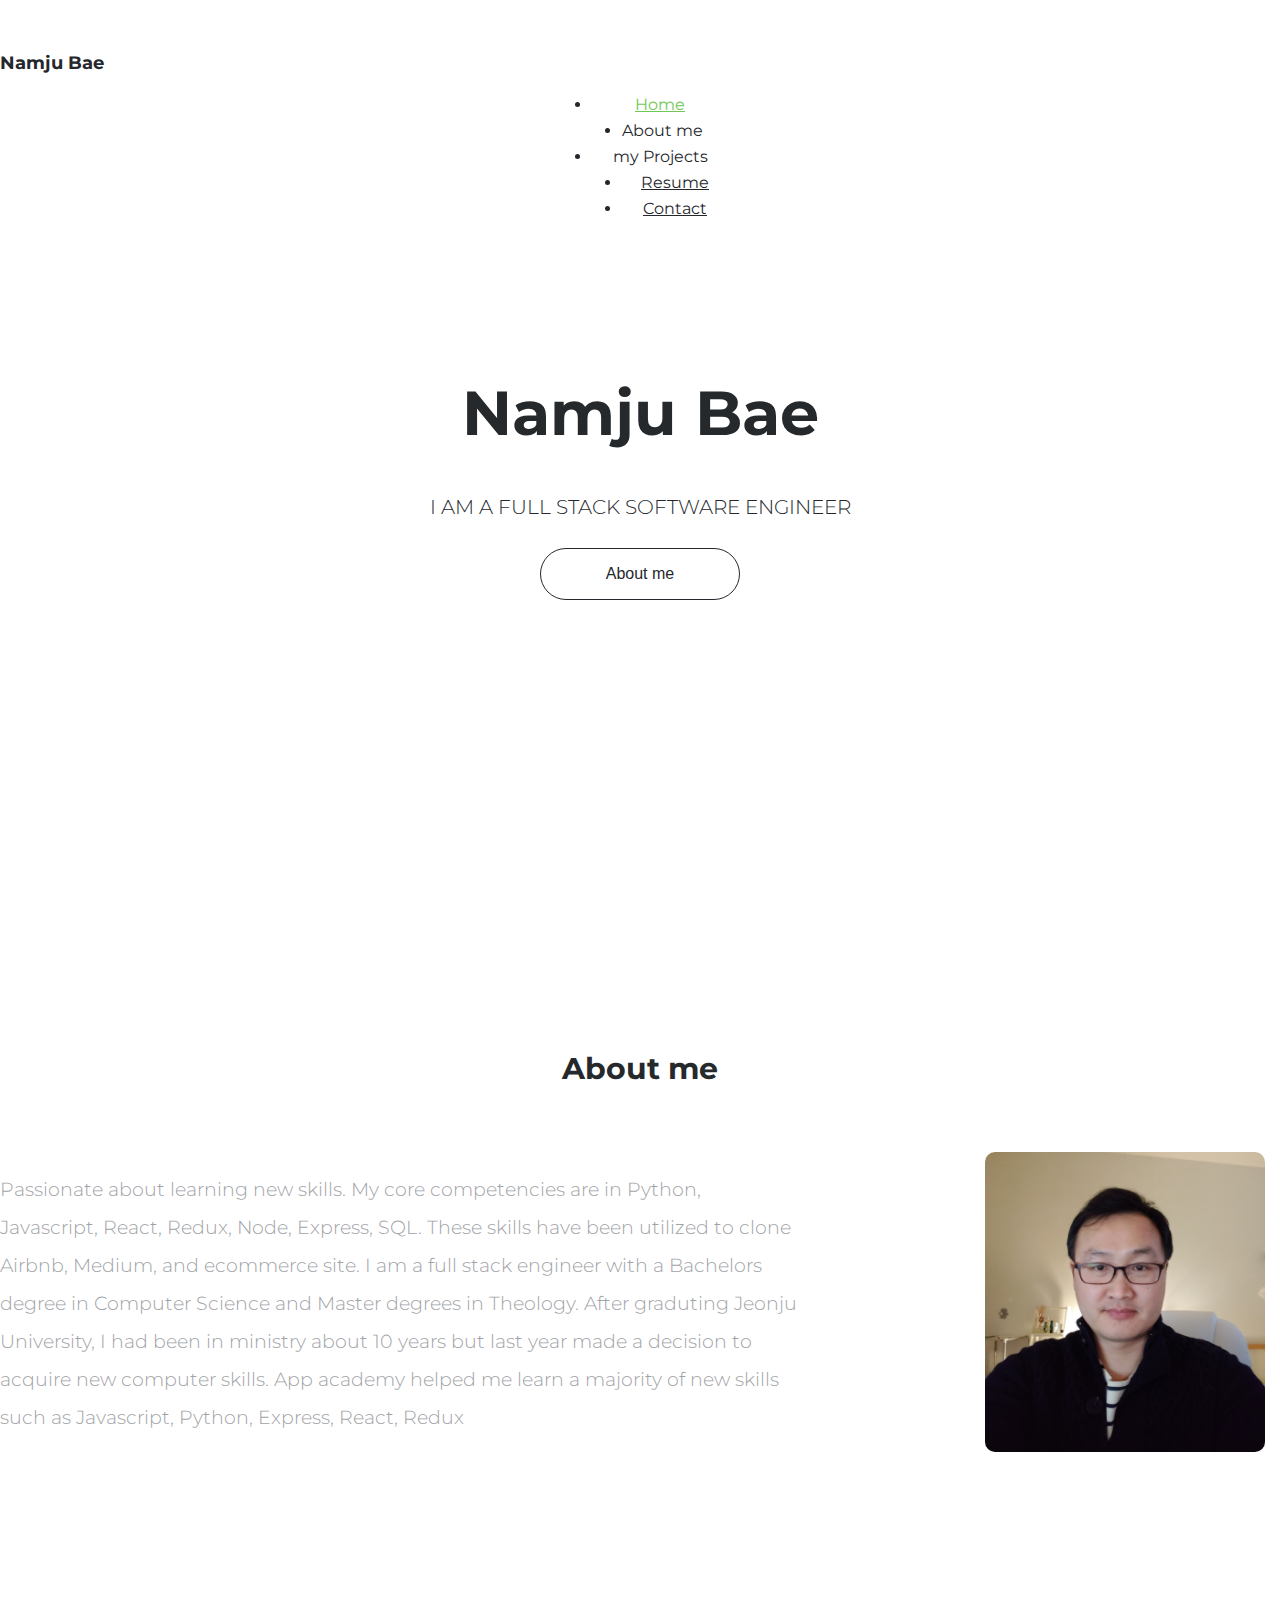
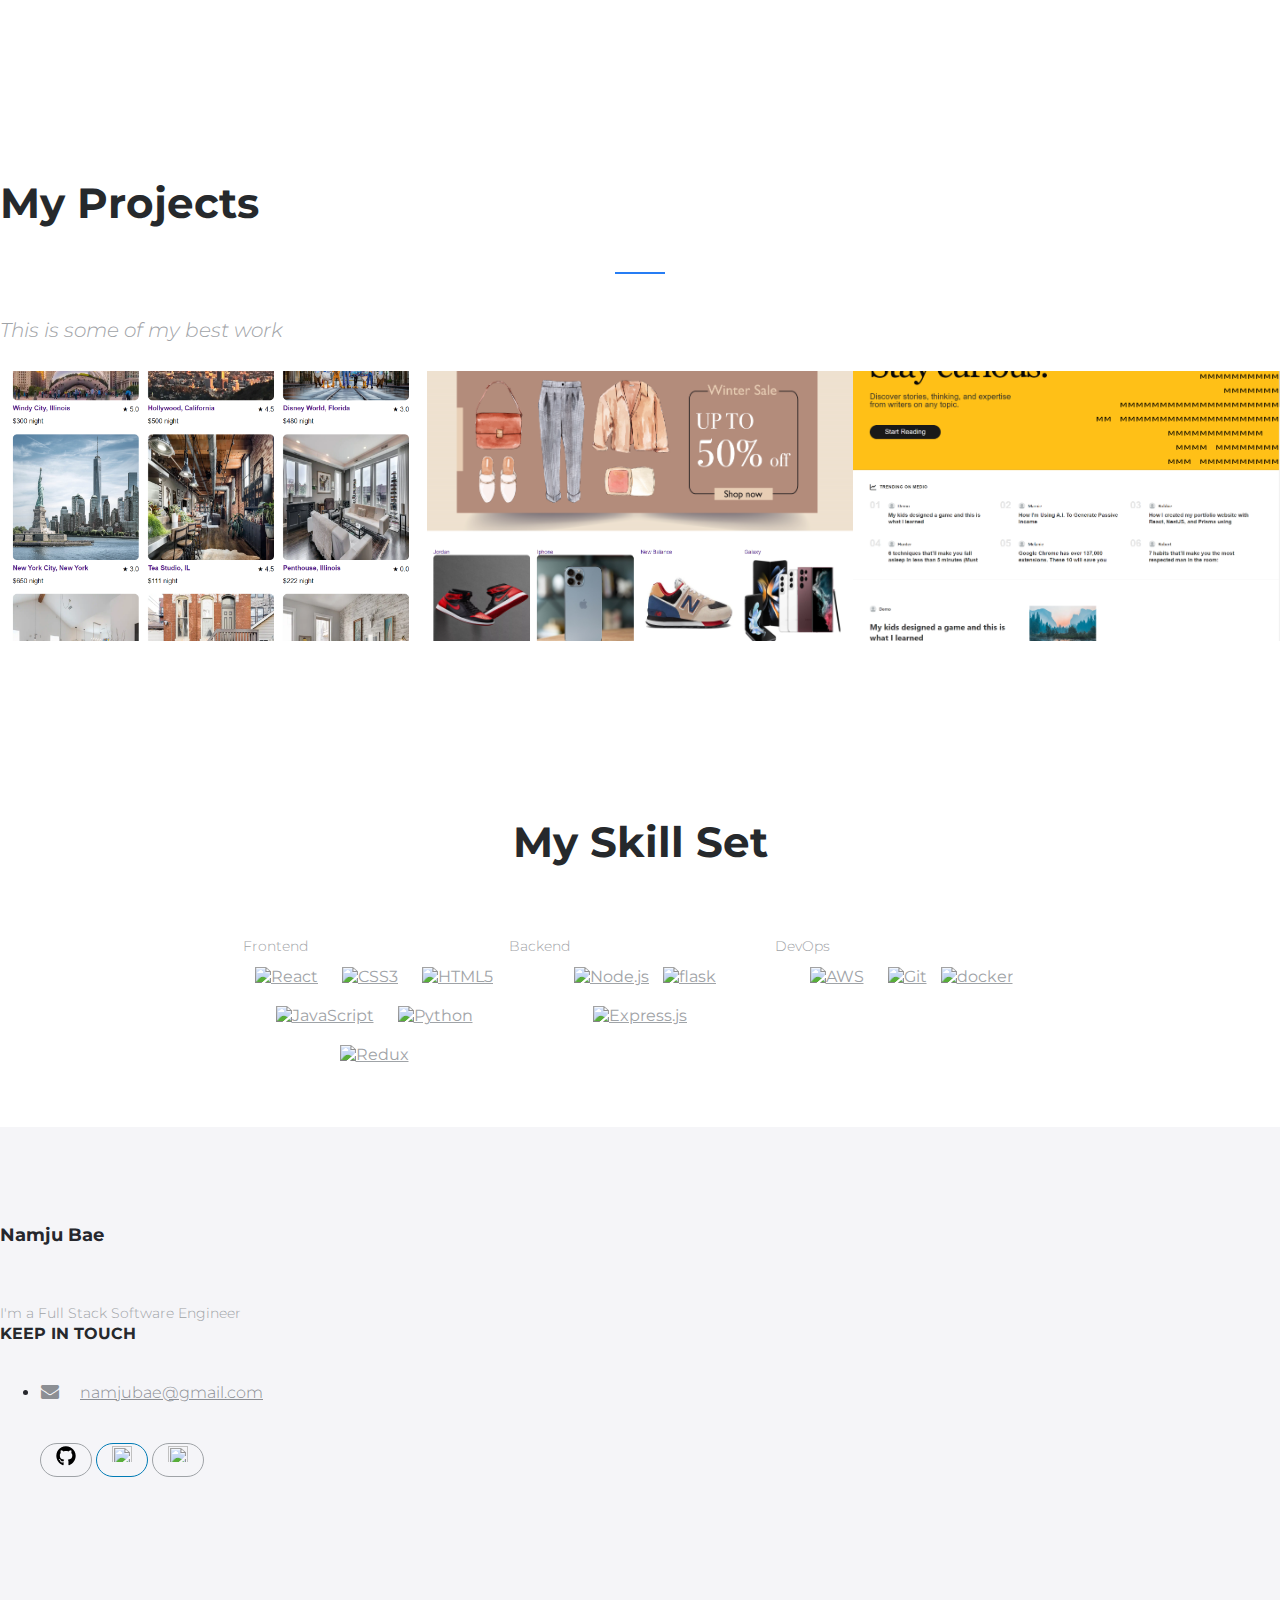
==== commit 1d3d5001: "button" ====
--- a/index.html
+++ b/index.html
@@ -133,21 +133,21 @@
                         <div class="portfolio-item">
                             <img src="assets/img/airbnb(main).png" class="img-res" alt="">
                             <h4 class="portfolio-item-title">Airbnb</h4>
-                            <a href="portfolio-item.html"><i class="fa fa-arrow-right" aria-hidden="true"></i></a>
+                            <a href="portfolio-item.html" id="clickBt">click</a>
                         </div>
                     </div>
                     <div class="col-lg-3 col-md-4 col-xs-6">
                         <div class="portfolio-item">
                             <img src="assets/img/bae(main).png" class="img-res" alt="">
                             <h4 class="portfolio-item-title">Ecommerce</h4>
-                            <a href="portfolio-item2.html"><i class="fa fa-arrow-right" aria-hidden="true"></i></a>
+                            <a href="portfolio-item2.html" id="clickBt">click</a>
                         </div>
                     </div>
                     <div class="col-lg-3 col-md-4 col-xs-6">
                         <div class="portfolio-item">
                             <img src="assets/img/MEDIO.png" class="img-res" alt="">
                             <h4 class="portfolio-item-title">Medium</h4>
-                            <a href="portfolio-item3.html"><i class="fa fa-arrow-right" aria-hidden="true"></i></a>
+                            <a href="portfolio-item3.html"id="clickBt">click</a>
                         </div>
                     </div>
 
@@ -181,6 +181,9 @@
                             <a href="https://www.python.org/" target="_blank"><img style="margin: 10px"
                                     src="https://profilinator.rishav.dev/skills-assets/python-original.svg" alt="Python"
                                     height="50" /></a>
+                            <a href="https://redux.js.org/" target="_blank"><img style="margin: 10px"
+                                        src="https://profilinator.rishav.dev/skills-assets/redux-original.svg" alt="Redux"
+                                        height="50" /></a>
                         </div>
 
                     </td>
@@ -199,9 +202,7 @@
                             <a href="https://expressjs.com/" target="_blank"><img style="margin: 10px"
                                     src="https://profilinator.rishav.dev/skills-assets/express-original-wordmark.svg"
                                     alt="Express.js" height="50" /></a>
-                            <a href="https://redux.js.org/" target="_blank"><img style="margin: 10px"
-                                    src="https://profilinator.rishav.dev/skills-assets/redux-original.svg" alt="Redux"
-                                    height="50" /></a>
+                            
                         </div>
 
                     </td>
@@ -255,9 +256,11 @@
                                 href="mailto:namjubae@gmail.com">namjubae@gmail.com</a></li>
                         <div class="social-links">
 
-                            <a class="github" href="#"><img class="github" src="assets/img/github.svg"></a>
-                            <a target="_blank" class="linkedin-bg" href="www.linkedin.com/in/namju-bae"><i
-                                    class="fa fa-linkedin"></i></a>
+                            <a class="github" target="_blank" href="https://github.com/Nick-Bae"><img class="github" src="assets/img/github.svg"></a>
+                            <a target="_blank" class="linkedin-bg" href="https://www.linkedin.com/in/namju-bae/"><img class="linkedin" src="assets/img/linkedin-in.svg"></a>
+                            <a class="angelist" target="_blank" href="https://angel.co/u/namju-bae"><img class="angellist" src="assets/img/angellist.svg"> </a>
+                                    
+                                    
                         </div>
                         <!-- <li><i class="fa fa-phone" aria-hidden="true"></i><a href="tel:+37400800000">+374 (00) 80 00 00 </a></li>
                         <li><i class="fa fa-fax" aria-hidden="true"></i><a href="+37400900000">+374 (00) 90 00 00</a></li>
@@ -289,6 +292,7 @@
     <script src="assets/js/jquery.countTo.min.js"></script>
     <script src="assets/js/jquery.shuffle.min.js"></script>
     <script src="assets/js/script.js"></script>
+    <script src="https://kit.fontawesome.com/ce46d614bc.js" crossorigin="anonymous"></script>
     <script>
         function scrollFunction1() {
             let e = document.getElementById("aboutMe");
--- a/assets/css/style.css
+++ b/assets/css/style.css
@@ -741,7 +741,11 @@
 .navbar-toggle  .icon-bar {
     background-color: #fff;
 }
-
+#clickBt{
+    position: relative;
+    top:-50px;
+    left:100px;
+}
 .navbar-nav .dropdown-menu {
     display: block;
     opacity: 0;
@@ -1200,8 +1204,24 @@
 a.linkedin-bg {
   color: #007bb5;
   border-color: #007bb5;
-}
-
+  
+}
+.linkedin{
+    width:20px;
+    height: 20px;
+    color: #007bb5;
+}
+.angellist{
+    width:20px;
+    height: 20px;
+}
+
+.linkedinContact{
+    margin-right:10px;
+}
+.github1{
+    margin-right:10px;
+}
 a.linkedin-bg:hover {
   background-color: #007bb5;
 }
@@ -1644,7 +1664,7 @@
 }
 
 #profileImg{
-    width:260px;
+    width:280px;
     height: 300px;
     border-radius: 10px;
 }
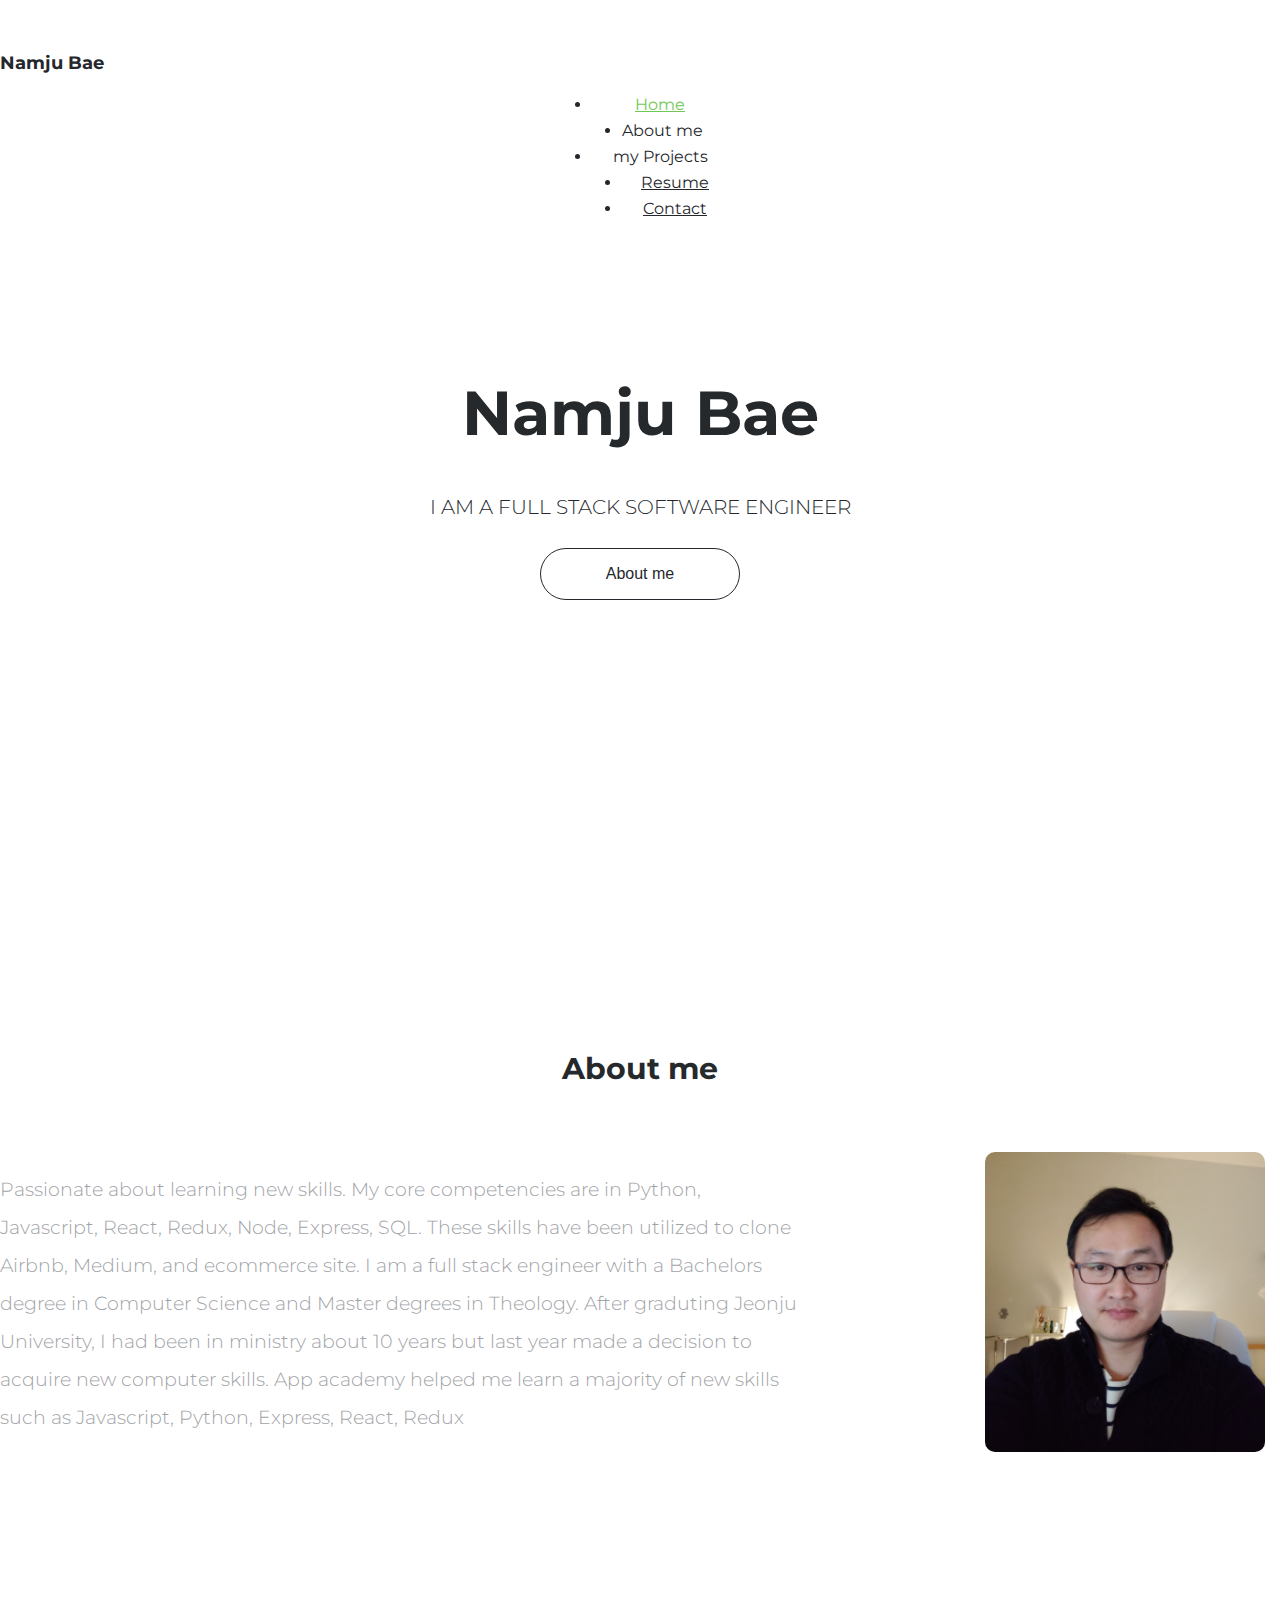
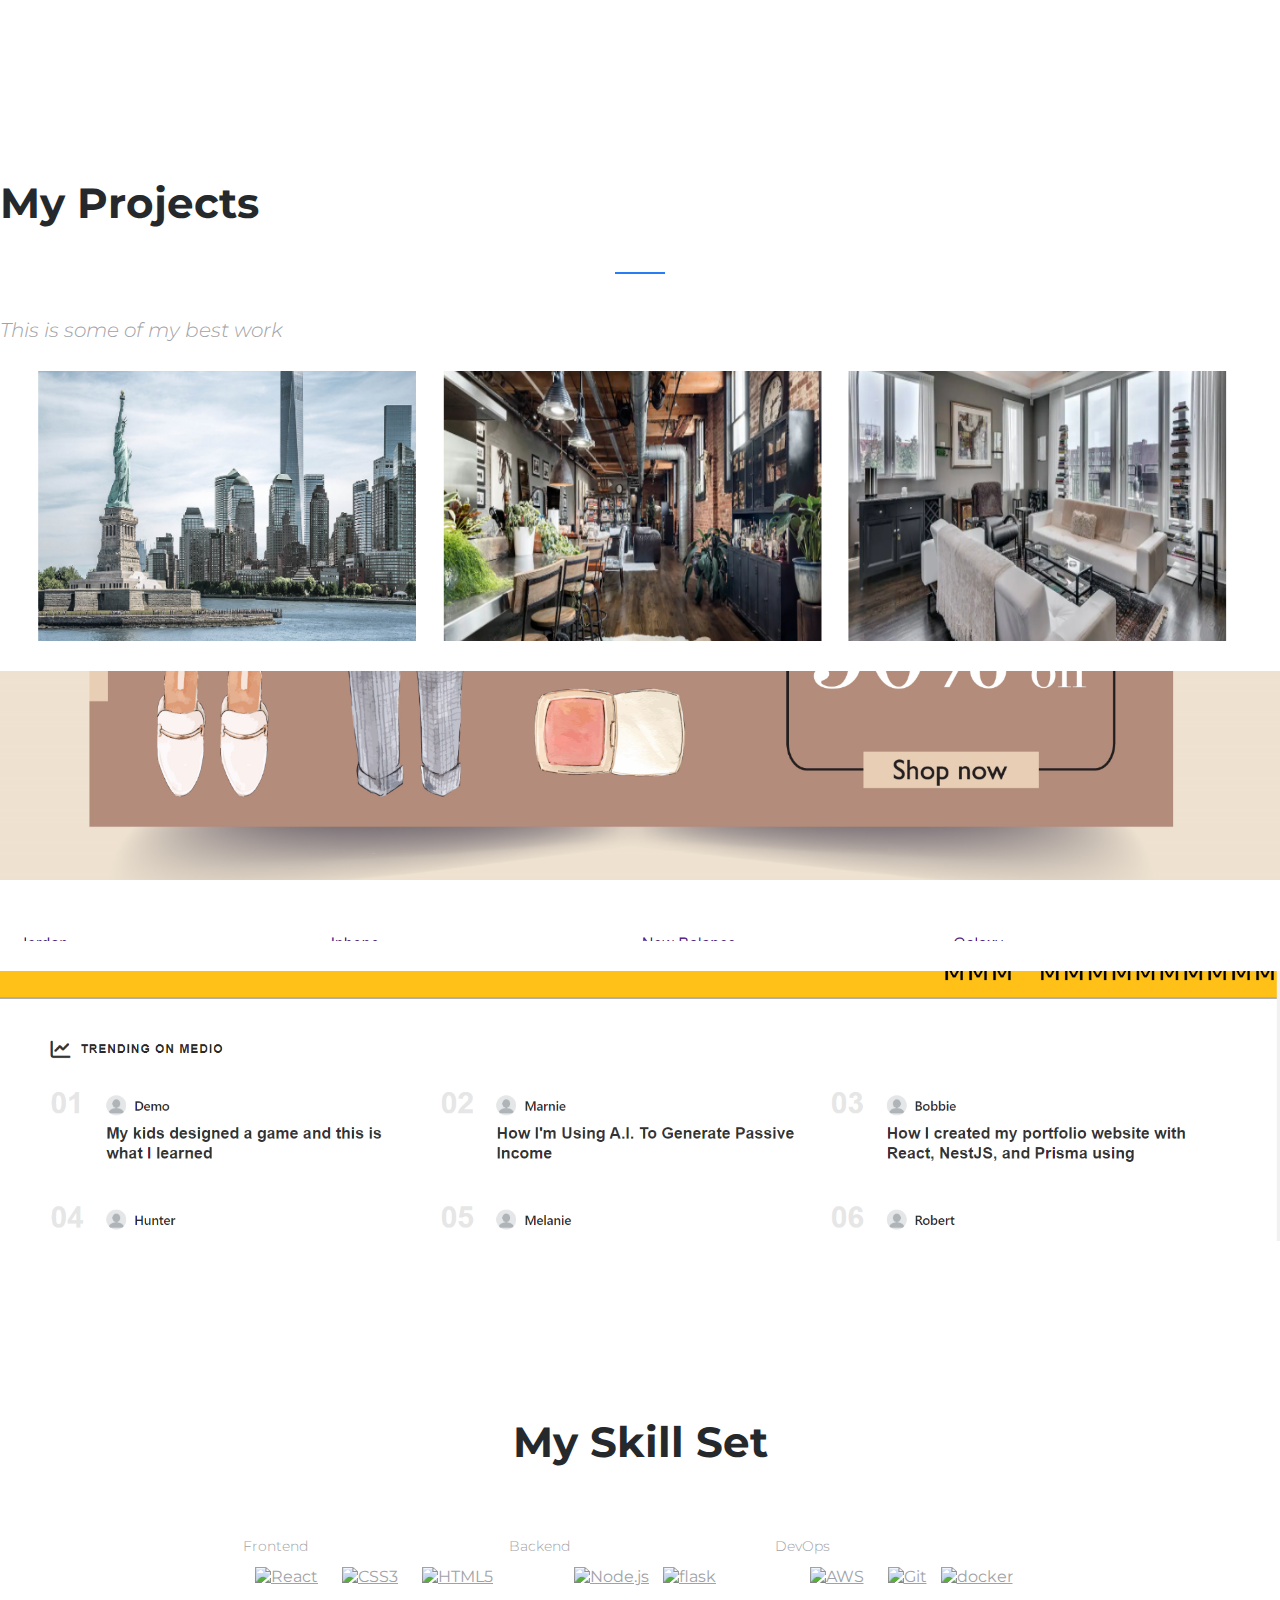
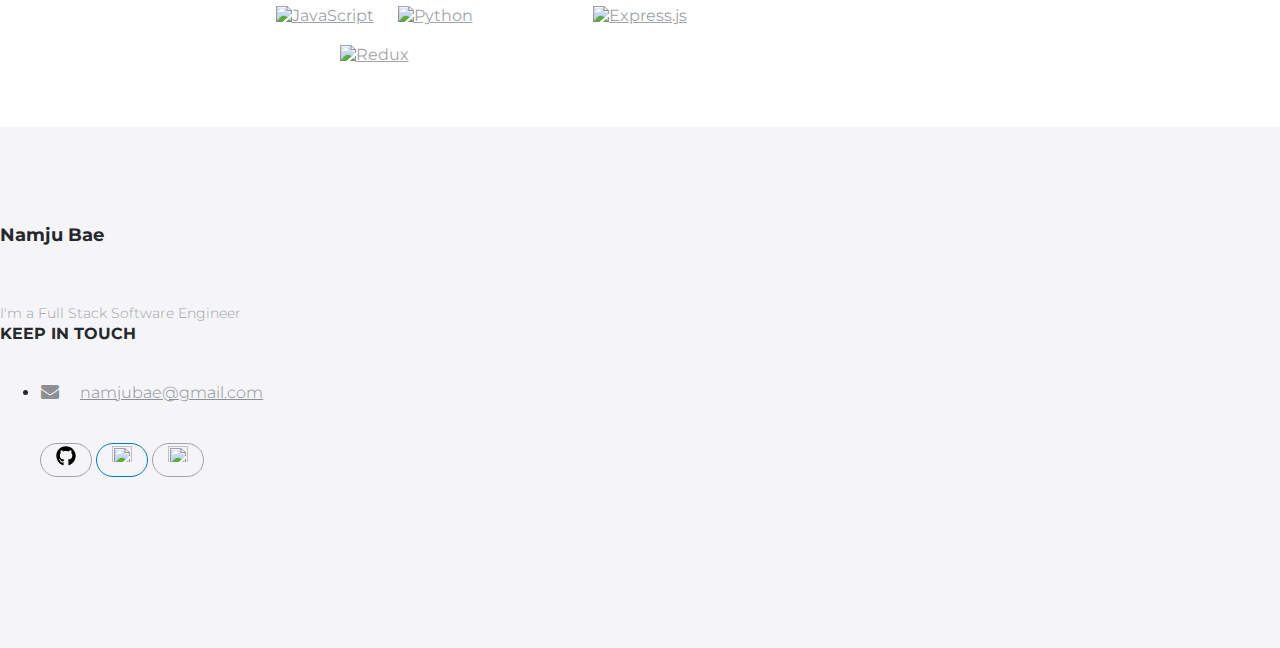
==== commit b4a386d3: "click" ====
--- a/index.html
+++ b/index.html
@@ -133,21 +133,21 @@
                         <div class="portfolio-item">
                             <img src="assets/img/airbnb(main).png" class="img-res" alt="">
                             <h4 class="portfolio-item-title">Airbnb</h4>
-                            <a href="portfolio-item.html" id="clickBt">click</a>
+                            <a href="portfolio-item.html" ><i class="fa fa-solid fa-arrow-right" aria-hidden="true"></i></a
                         </div>
                     </div>
                     <div class="col-lg-3 col-md-4 col-xs-6">
                         <div class="portfolio-item">
                             <img src="assets/img/bae(main).png" class="img-res" alt="">
                             <h4 class="portfolio-item-title">Ecommerce</h4>
-                            <a href="portfolio-item2.html" id="clickBt">click</a>
+                            <a href="portfolio-item2.html" ><i class="fa fa-solid fa-arrow-right" aria-hidden="true"></i></a>
                         </div>
                     </div>
                     <div class="col-lg-3 col-md-4 col-xs-6">
                         <div class="portfolio-item">
                             <img src="assets/img/MEDIO.png" class="img-res" alt="">
                             <h4 class="portfolio-item-title">Medium</h4>
-                            <a href="portfolio-item3.html"id="clickBt">click</a>
+                            <a href="portfolio-item3.html"><i class="fa fa-solid fa-arrow-right" aria-hidden="true"></i></a>
                         </div>
                     </div>
 
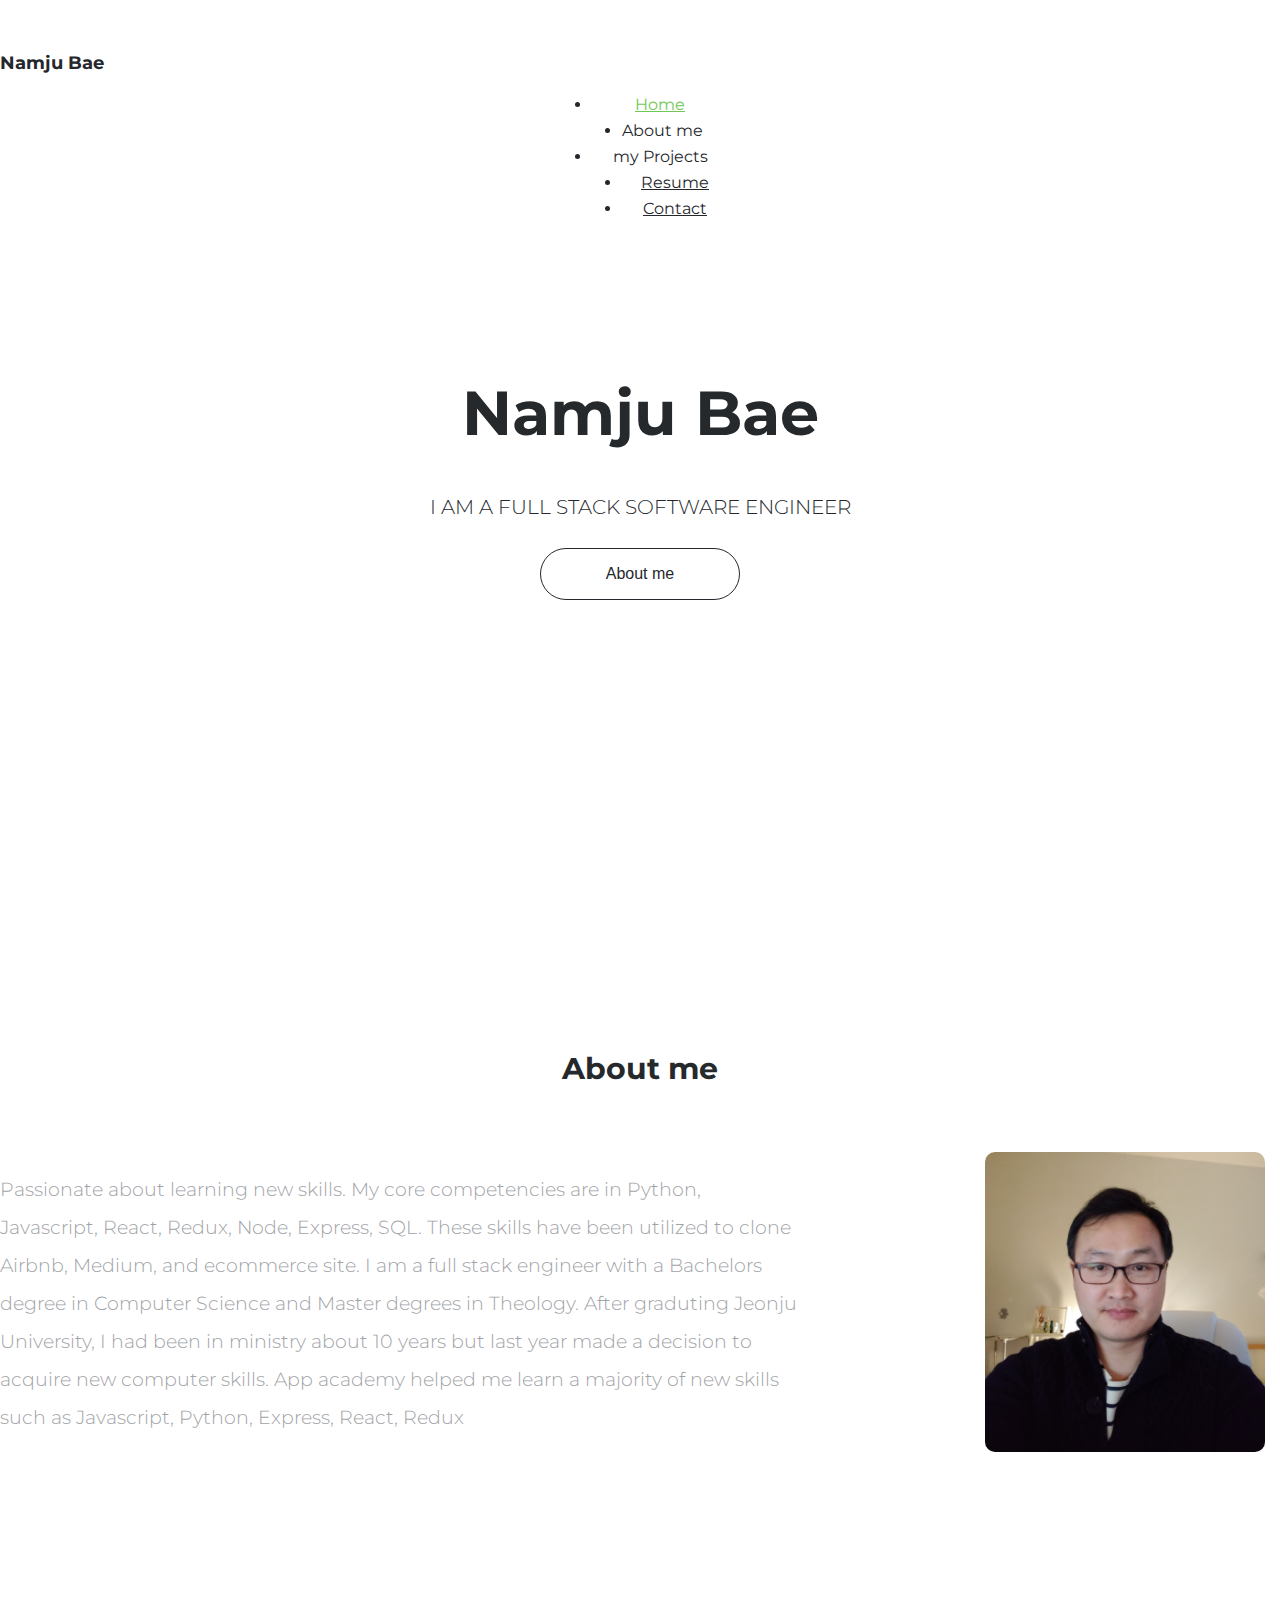
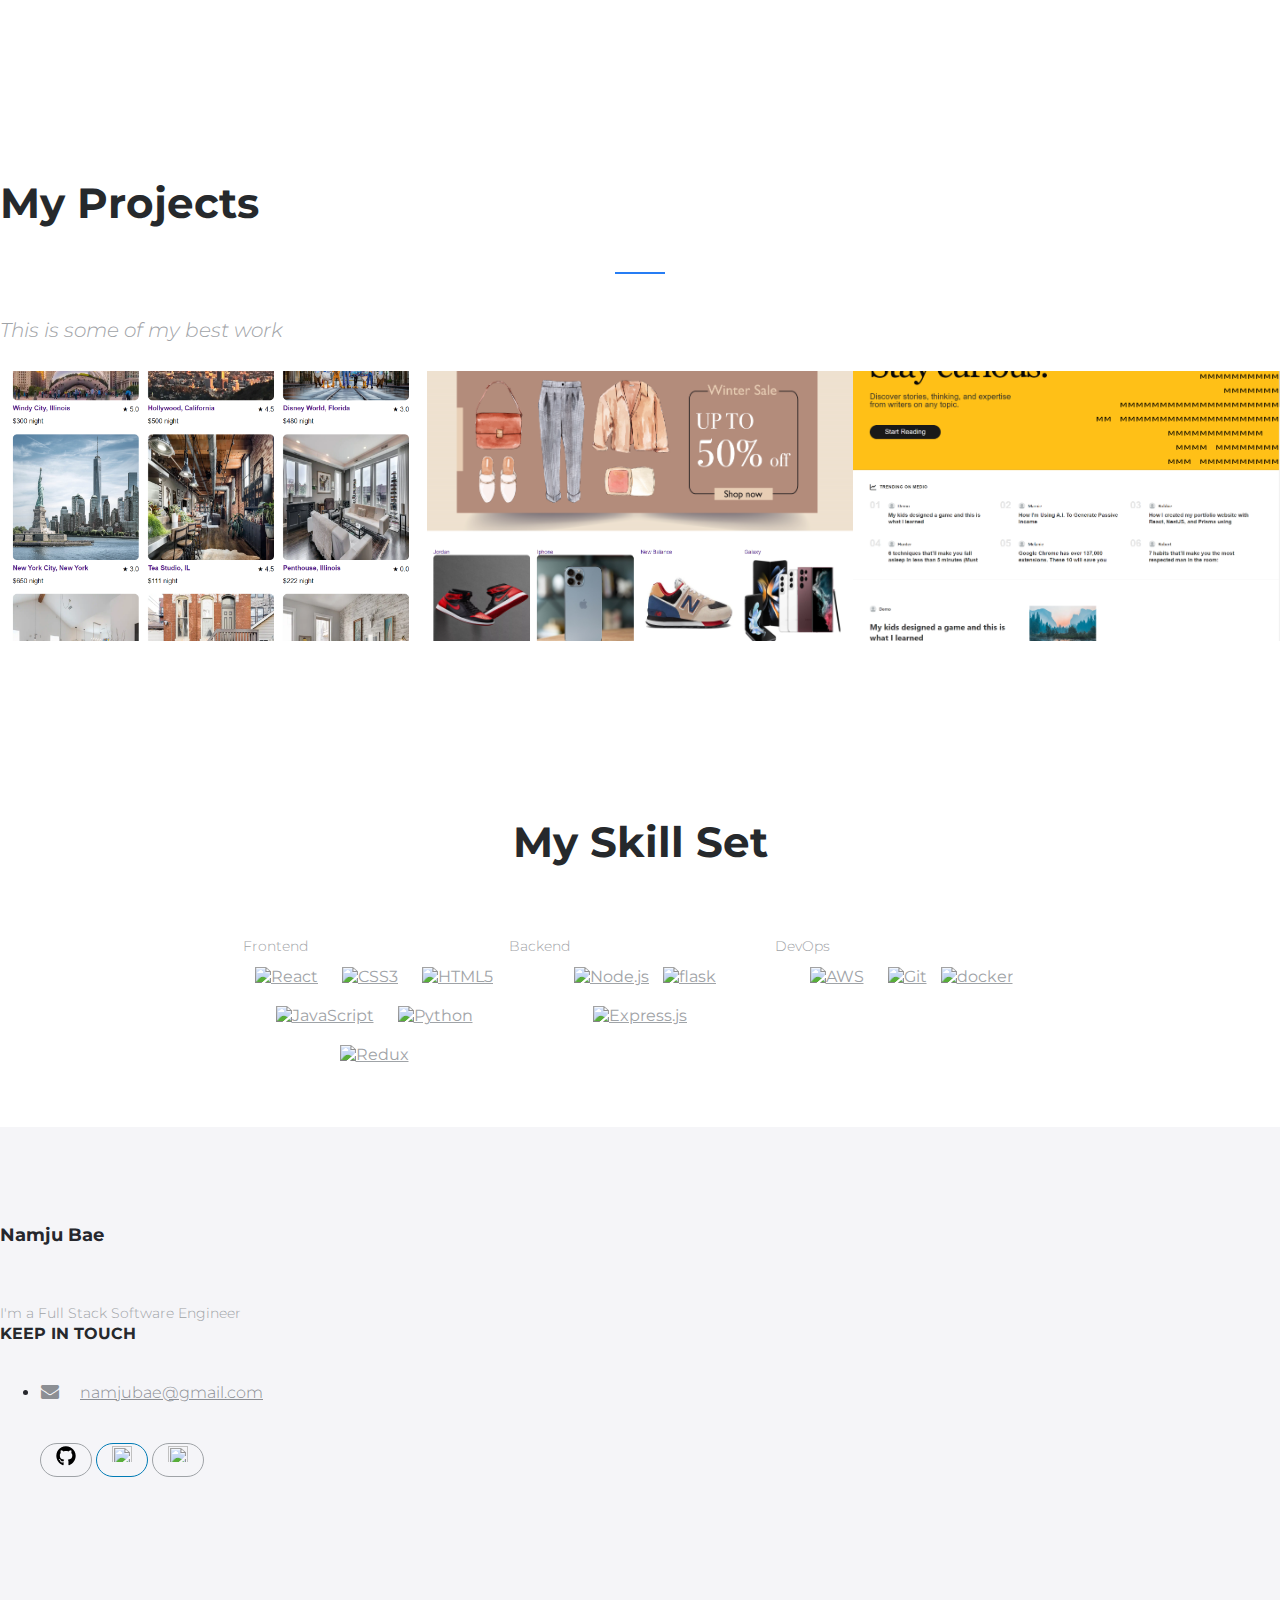
==== commit 33ad4b00: "click" ====
--- a/index.html
+++ b/index.html
@@ -133,7 +133,7 @@
                         <div class="portfolio-item">
                             <img src="assets/img/airbnb(main).png" class="img-res" alt="">
                             <h4 class="portfolio-item-title">Airbnb</h4>
-                            <a href="portfolio-item.html" ><i class="fa fa-solid fa-arrow-right" aria-hidden="true"></i></a
+                            <a href="portfolio-item.html" ><i class="fa fa-solid fa-arrow-right" aria-hidden="true"></i></a>
                         </div>
                     </div>
                     <div class="col-lg-3 col-md-4 col-xs-6">
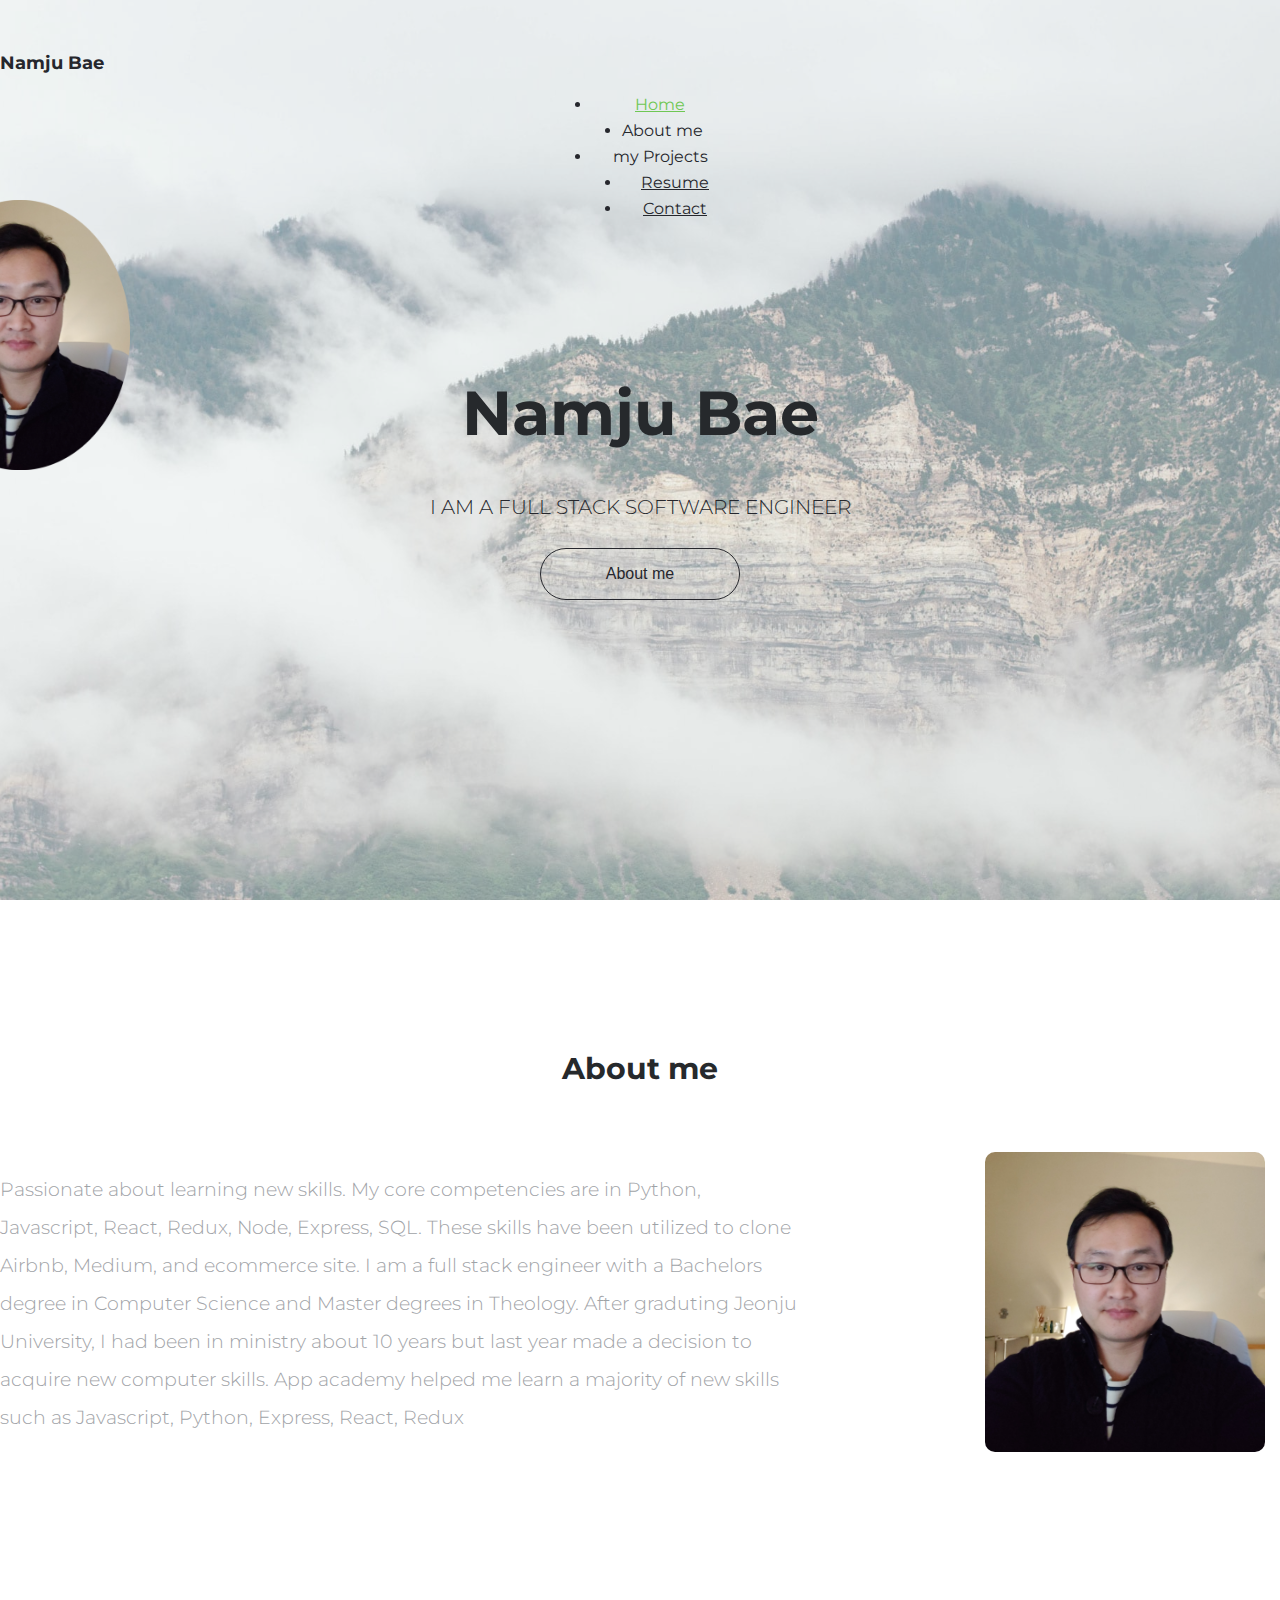
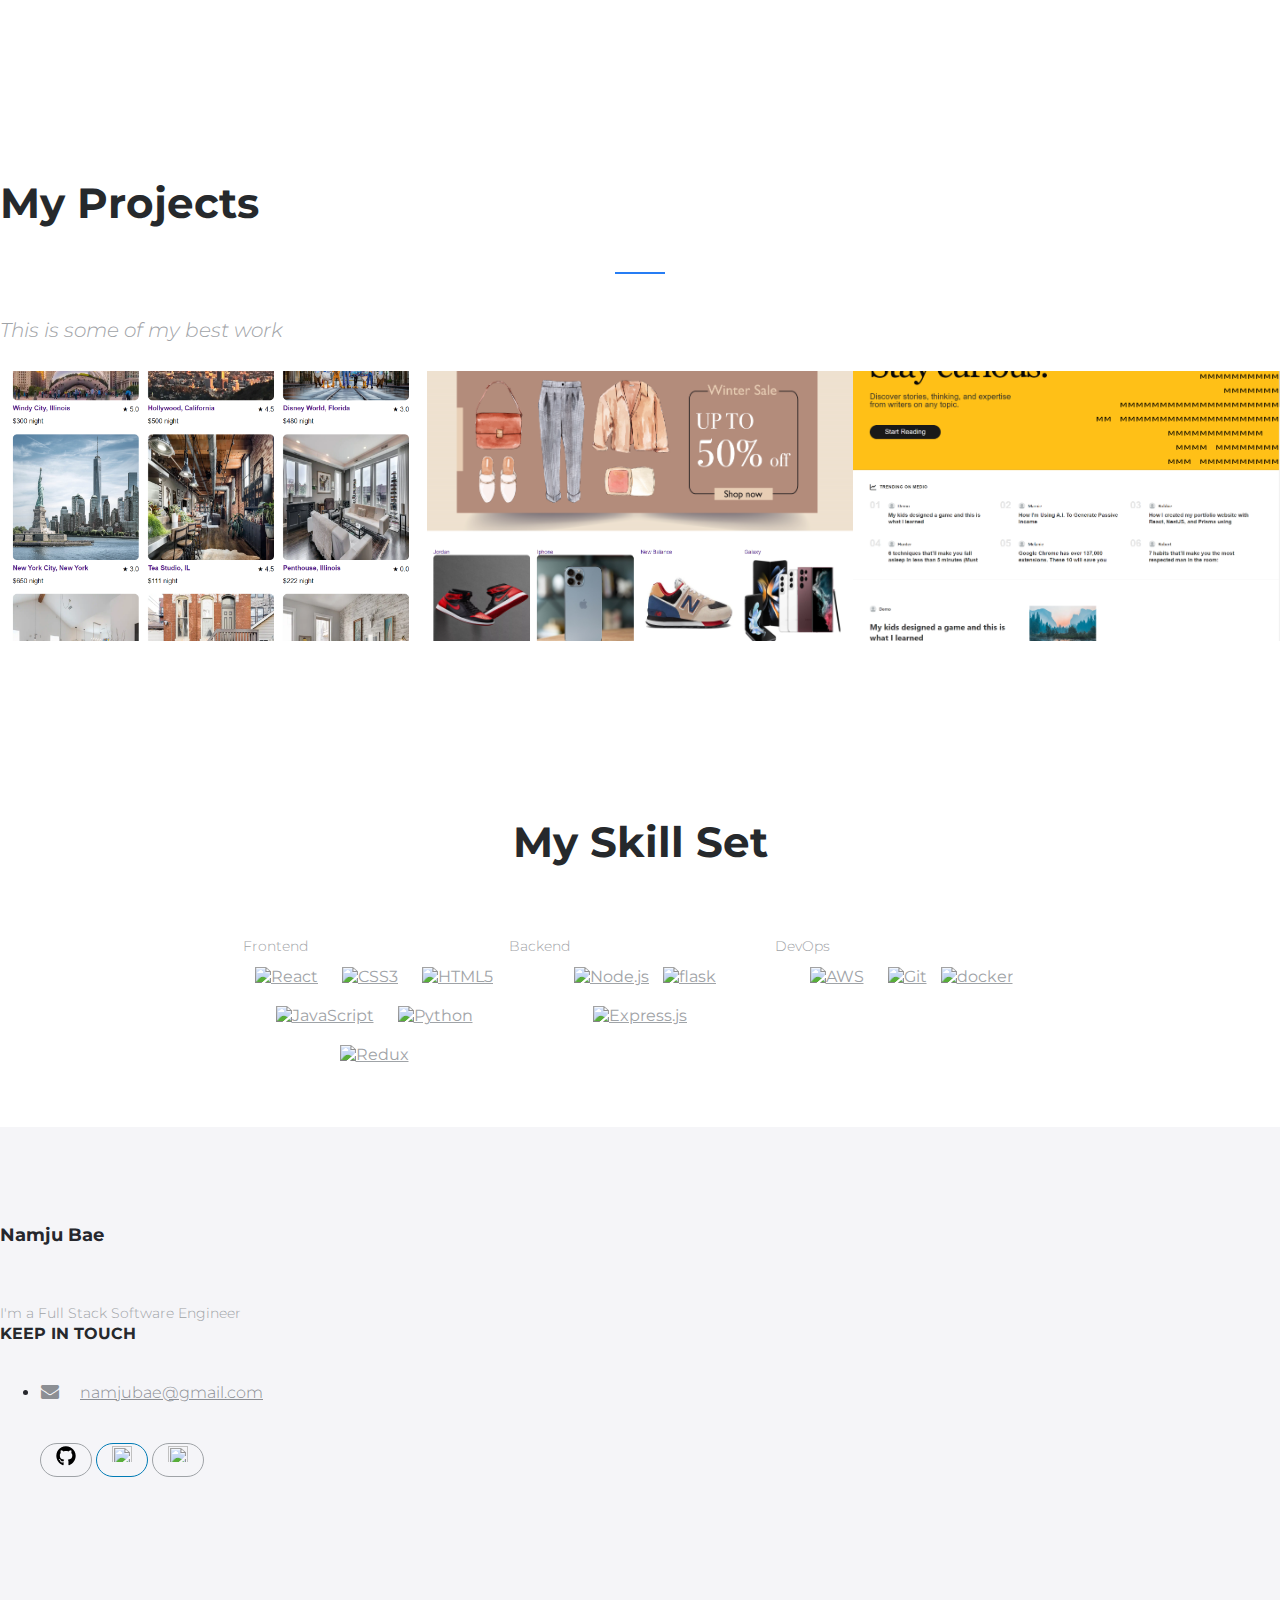
==== commit 462c1882: "profile center" ====
--- a/index.html
+++ b/index.html
@@ -81,6 +81,7 @@
         </nav><!-- /.site-navigation -->
     </header><!-- /#mastheaed -->
 
+    <img class="profile_oval" src="/assets/img/profile_oval.png" />
     <div id="hero" class="hero overlay">
         <div class="hero-content">
             <div class="hero-text">
@@ -161,8 +162,6 @@
             <table align="center" id="table">
                 <tr>
                     <td valign="top" width="33%">
-
-
 
                         <p> Frontend </p>
                         <div align="center">
--- a/assets/css/style.css
+++ b/assets/css/style.css
@@ -1685,4 +1685,13 @@
 }
 .aboutMe{
     margin-top:50px;
+}
+
+.profile_oval{
+    width:220px;
+    height: 270px;
+    position: absolute;
+    z-index: 3;
+    right: 1150px;
+    top: 200px;
 }